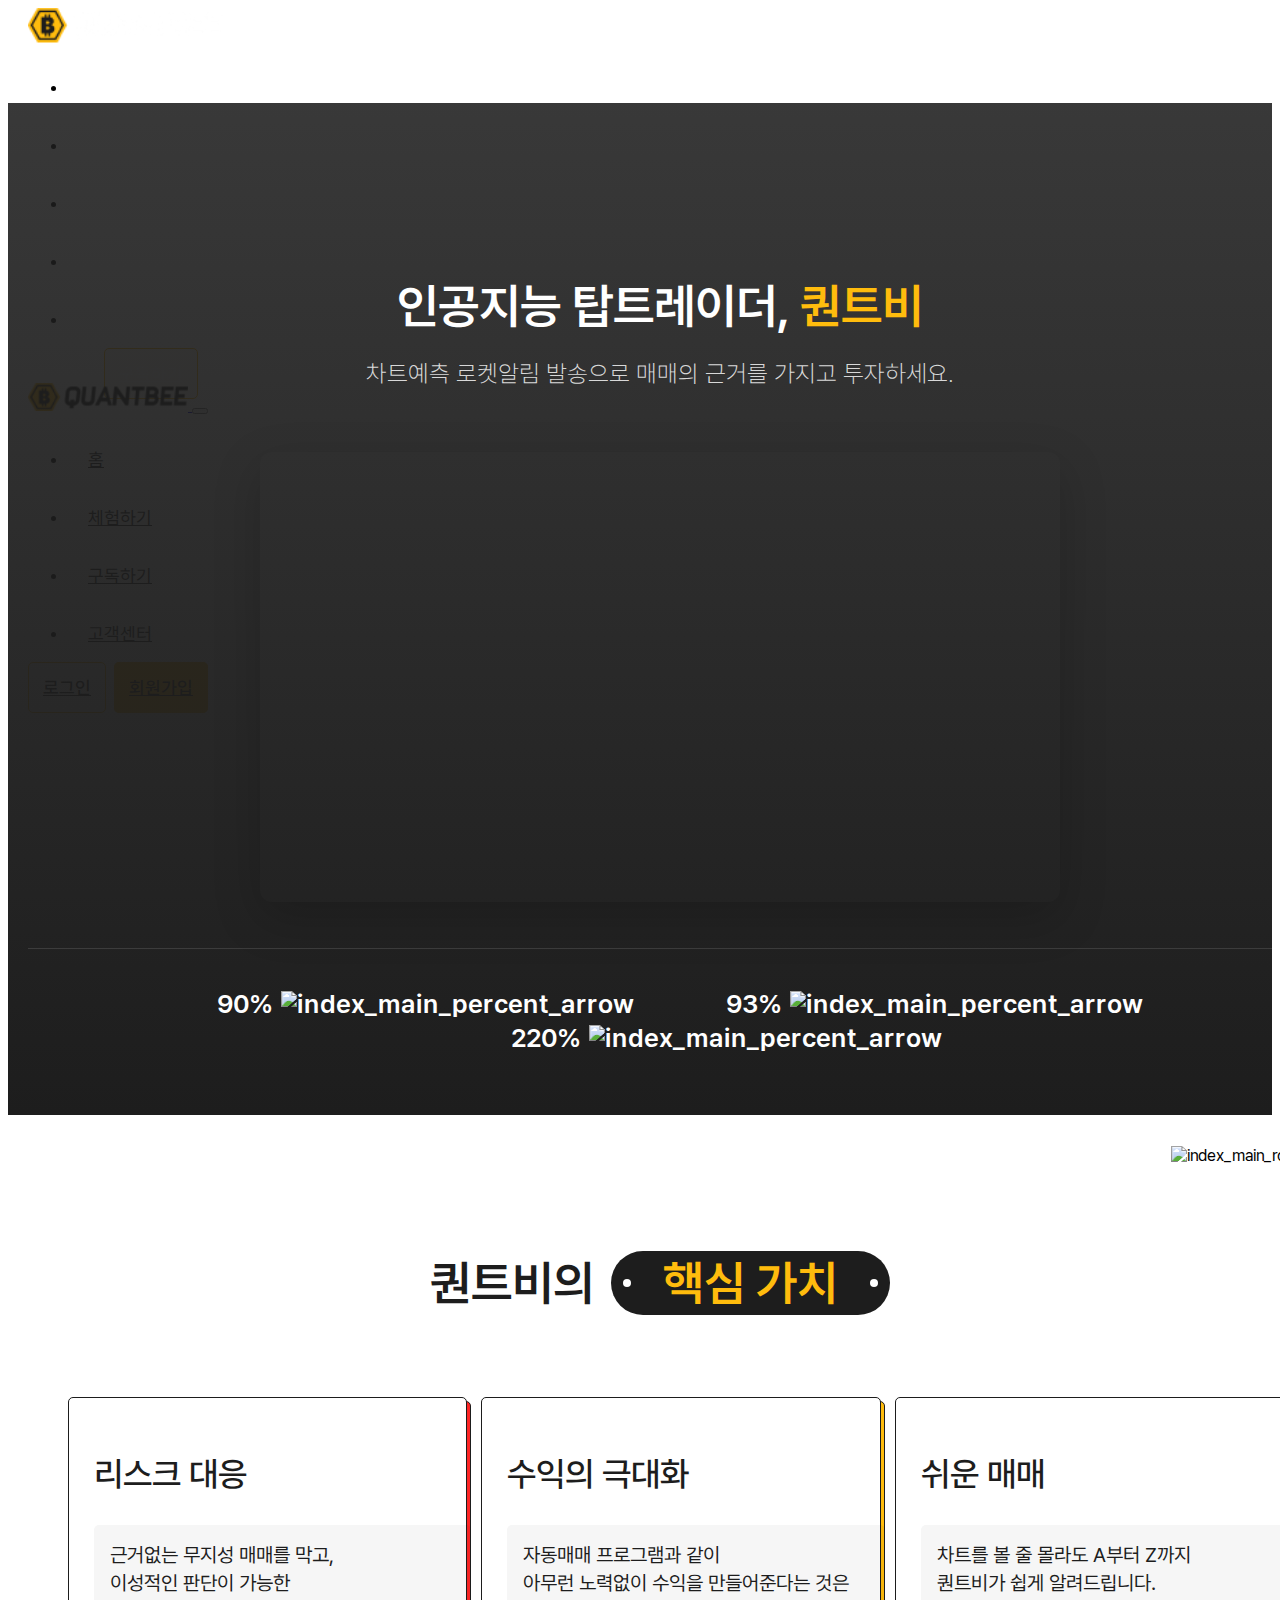
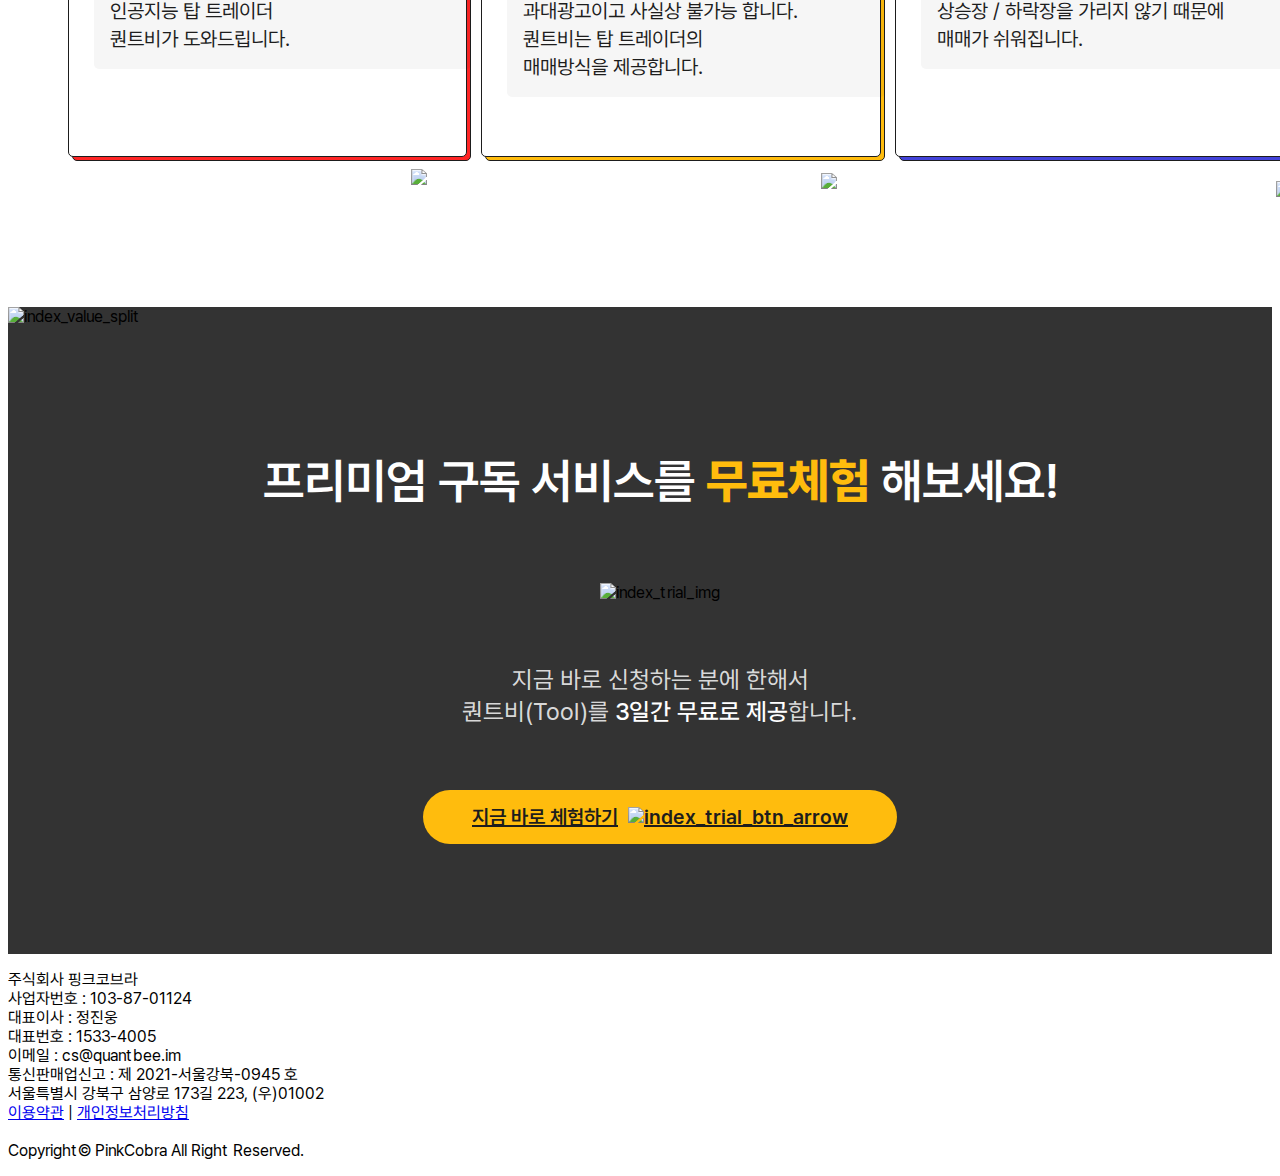
==== index.html @ 08dca050 "[UI] 메인페이지 반응형 적용" ====
<!DOCTYPE html>
<html lang="en">

<head>
  <!--required meta tags-->
  <meta charset="utf-8">
  <meta name="viewport" content="width=device-width, initial-scale=1.0, maximum-scale=1.0">

  <!--twitter og-->
  <meta name="twitter:site" content="@themetags">
  <meta name="twitter:creator" content="@themetags">
  <meta name="twitter:card" content="summary_large_image">
  <meta name="twitter:title" content="Quiety - Creative SAAS Technology & IT Solutions Bootstrap 5 HTML Template">
  <meta name="twitter:description"
    content="Quiety creative Saas, software technology, Saas agency & business Bootstrap 5 Html template. It is best and famous software company and Saas website template.">
  <meta name="twitter:image" content="#">

  <!--facebook og-->
  <meta property="og:url" content="#">
  <meta name="twitter:title" content="Quiety - Creative SAAS Technology & IT Solutions Bootstrap 5 HTML Template">
  <meta property="og:description"
    content="Quiety creative Saas, software technology, Saas agency & business Bootstrap 5 Html template. It is best and famous software company and Saas website template.">
  <meta property="og:image" content="#">
  <meta property="og:image:secure_url" content="#">
  <meta property="og:image:type" content="image/png">
  <meta property="og:image:width" content="1200">
  <meta property="og:image:height" content="600">

  <!--meta-->
  <meta name="description"
    content="Quiety creative Saas, software technology, Saas agency & business Bootstrap 5 Html template. It is best and famous software company and Saas website template.">
  <meta name="author" content="ThemeTags">

  <!--favicon icon-->
  <link rel="icon" href="assets/img/favicon.png" type="image/png" sizes="16x16">

  <!--title-->
  <title>Quiety - Software & IT Solutions HTML Template</title>

  <!--google fonts-->
  <link
    href="https://fonts.googleapis.com/css2?family=Poppins:wght@400;500;600;700;800&family=Open+Sans:wght@400;600&display=swap"
    rel="stylesheet">

  <!--build:css-->
  <link rel="stylesheet" href="assets/css/main.css">
  <!-- endbuild -->

  <!--custom css start-->
  <link rel="stylesheet" href="assets/css/custom.css">
  <!--custom css end-->

  <!-- taka outsourcing START -->
  <link rel="stylesheet" href="./assets/css/outsourcing.css">
  <!-- taka outsourcing END -->
</head>

<body>
    <link rel="stylesheet" href="./assets/css/custom.css">
    <link rel="stylesheet" href="./assets/css/main.css">
    <link rel="stylesheet" href="./assets/css/style_profile.css">
    <header class="main-header position-absolute w-100">
      <nav class="navbar navbar-expand-xl navbar-light sticky-header">
        <div class="container d-flex align-items-center justify-content-lg-between position-relative">
          <a href="./index.html" class="navbar-brand d-flex align-items-center mb-md-0 text-decoration-none">
            <img src="./assets/img/brand-logo/Logo_white.png" alt="logo" class="img-fluid logo-white" />
            <img src="./assets/img/brand-logo/Logo_black.png" alt="logo" class="img-fluid logo-color" />
          </a>
          <a class="navbar-toggler position-absolute right-0 border-0" href="#offcanvasWithBackdrop" role="button">
            <span class="far fa-bars" data-bs-toggle="offcanvas" data-bs-target="#offcanvasWithBackdrop"
              aria-controls="offcanvasWithBackdrop"></span>
          </a>
          <div class="clearfix"></div>
          <div class="collapse navbar-collapse justify-content-center">
            <ul class="nav col-12 col-md-auto justify-content-center main-menu">
              <li><a href="./index.html" class="nav-link">홈</a></li>
              <li><a href="javascript:void(0);" class="nav-link">체험하기</a></li>
              <li><a href="./pricing.html" class="nav-link">구독하기</a></li>
              <li><a href="javascript:void(0);" class="nav-link">마이페이지</a></li>
              <li><a href="./contact-us.html" class="nav-link">고객센터</a></li>
            </ul>
          </div>
          <div class="action-btns text-end me-5 me-lg-0 d-none d-md-block d-lg-block">
            <a href="./login.html" class="btn btn-link text-decoration-none me-2">로그인</a>

            <a href="./register.html" class="btn btn-primary">구독하기</a>
          </div>
          <div class="offcanvas offcanvas-end" tabindex="-1" id="offcanvasWithBackdrop">
            <div class="offcanvas-header d-flex align-items-center mt-4">
              <a href="/" class="d-flex align-items-center mb-md-0 text-decoration-none">
                <img src="./assets/img/brand-logo/Logo_black.png" alt="logo" class="img-fluid ps-2" />
              </a>
              <button type="button" class="close-btn text-danger" data-bs-dismiss="offcanvas" aria-label="Close">
                <i class="far fa-close"></i>
              </button>
            </div>
            <div class="offcanvas-body">
              <ul class="nav col-12 col-md-auto justify-content-center main-menu">

                <li><a href="./index.html" class="nav-link">홈</a></li>
                <li><a href="javascript:void(0);" class="nav-link">체험하기</a></li>
                <li><a href="./pricing.html" class="nav-link">구독하기</a></li>
                <li><a href="./contact-us.html" class="nav-link">고객센터</a></li>
              </ul>
              <div class="action-btns mt-4 ps-3">
                <a href="./login.html" class="btn btn-outline-primary mb-0">로그인</a>
                <a href="./register.html" class="btn btn-primary">회원가입</a>

              </div>
            </div>
          </div>
        </div>
      </nav>
    </header>

    <!-- <div class="section-heading text-center" data-aos="fade-up">
      <h2>비지니스 성공과 실패의 차이</h2>
      <p>데이터 분석 및 예측 서비스로 당신의 비니지스를 업그레이드 시키세요</p>
    </div> -->

    <section class="index_main_area">

      <div class="wrapper_inner"> <!-- wrapper_inner START -->

        <div class="index_main_text">
          <h1 class="index_main_title" data-aos="fade-up">
            인공지능 탑트레이더, <span>퀀트비</span>
          </h1>
          <p class="index_main_sub" data-aos="fade-up" data-aos-delay="50">차트예측 로켓알림 발송으로<br class="onlyMobileBr" /> 매매의 근거를 가지고 투자하세요.</p>
        </div>
  
        <iframe data-aos="fade-up" data-aos-delay="200" src="https://www.youtube.com/embed/UAjLm-Utles" title="YouTube video player" frameborder="0" allow="accelerometer; autoplay; clipboard-write; encrypted-media; gyroscope; picture-in-picture" allowfullscreen></iframe>
  
        <span class="index_main_line"></span>

        <ul class="index_main_percent_ul">
          <li class="index_main_percent_li">

            <div class="index_main_percent">
              90%
              <img src="./assets/img/index/index_main_percent_arrow.svg" alt="index_main_percent_arrow">
            </div>

            <p class="index_main_percent_label">누적 승률</p>

          </li>
          <li class="index_main_percent_li">

            <div class="index_main_percent">
              93%
              <img src="./assets/img/index/index_main_percent_arrow.svg" alt="index_main_percent_arrow">
            </div>

            <p class="index_main_percent_label">재구독률</p>

          </li>
          <li class="index_main_percent_li">

            <div class="index_main_percent">
              220%
              <img src="./assets/img/index/index_main_percent_arrow.svg" alt="index_main_percent_arrow" />
            </div>

            <p class="index_main_percent_label">평균 수익률</p>

          </li>
        </ul>

        <img class="index_main_robot" src="./assets/img/index/index_main_robot.png" alt="index_main_robot" />

      </div> <!-- wrapper_inner END -->
      
    </section>

    <section class="index_value_area">
      <div class="wrapper_inner">

        <h2 class="index_value_title" data-aos="fade-up">
          퀀트비의<br class="onlyMobileBr" /> <span>핵심 가치</span>
        </h2>

        <ul class="index_value_ul">
          <li class="index_value_li risk" data-aos="fade-up" data-aos-delay="50">
            <h3 class="index_value_contents_title">리스크 대응</h3>
            <p class="index_value_contents_sub">
              근거없는 무지성 매매를 막고,<br />
              이성적인 판단이 가능한 <br />
              인공지능 탑 트레이더 <br />
              퀀트비가 도와드립니다.
            </p>
            <img src="./assets/img/index/index_value_siren.png" alt="index_value_siren">
          </li>
          <li class="index_value_li money" data-aos="fade-up" data-aos-delay="100">
            <h3 class="index_value_contents_title">수익의 극대화</h3>
            <p class="index_value_contents_sub">
              자동매매 프로그램과 같이<br />
              아무런 노력없이 수익을 만들어준다는 것은 <br />
              과대광고이고 사실상 불가능 합니다. <br />
              퀀트비는 탑 트레이더의 <br />
              매매방식을 제공합니다.
            </p>
            <img src="./assets/img/index/index_value_money.png" alt="index_value_money">
          </li>
          <li class="index_value_li easy" data-aos="fade-up" data-aos-delay="150">
            <h3 class="index_value_contents_title">쉬운 매매</h3>
            <p class="index_value_contents_sub">
              차트를 볼 줄 몰라도 A부터 Z까지<br />
              퀀트비가 쉽게 알려드립니다.<br />
              상승장 / 하락장을 가리지 않기 때문에 <br />
              매매가 쉬워집니다.
            </p>
            <img src="./assets/img/index/index_value_easy.png" alt="index_value_easy">
          </li>

        </ul>

      </div>
      <img class="index_value_split" src="./assets/img/index/index_value_split.svg" alt="index_value_split">
    </section>
    

    <section class="index_trial_area">
      <div class="wrapper_inner">
        <h2 class="index_trial_title" data-aos="fade-up">프리미엄 구독 서비스를<br class="onlyMobileBr"> <span>무료체험</span> 해보세요!</h2>
        <img class="index_trial_img" src="./assets/img/index/index_trial_img.png" alt="index_trial_img" data-aos="fade-up" data-aos-delay="50">
        <p class="index_trial_sub" data-aos="fade-up" data-aos-delay="100">
          지금 바로 신청하는 분에 한해서 <br />
          퀀트비(Tool)를 <span>3일간 무료로 제공</span>합니다.
        </p>
        <a href="javascript:void(0);" class="index_trial_btn" data-aos="fade-up" data-aos-delay="150">
          지금 바로 체험하기
          <img src="./assets/img/index/index_trial_btn_arrow.svg" alt="index_trial_btn_arrow">
        </a>
      </div>
    </section>

    <footer>
      <div class="footer-bottom footer-light py-4">
        <div class="container">
          <div class="row justify-content-between align-items-center">
            <div class="col-md-7 col-lg-7">
              <div class="copyright-text">
                <p class="mb-lg-0 mb-md-0">
                  주식회사 핑크코브라</br>
                  사업자번호 : 103-87-01124</br>
                  대표이사 : 정진웅</br>
                  대표번호 : 1533-4005</br>
                  이메일 : cs@quantbee.im</br>
                  통신판매업신고 : 제 2021-서울강북-0945 호<br>
                  서울특별시 강북구 삼양로 173길 223, (우)01002<br>
                  <a href="/doc/term" class="text-decoration-none">이용약관</a> |
                  <a href="/doc/privacy" class="text-decoration-none">개인정보처리방침</a><br><br>
                  Copyright&copy; PinkCobra All Right Reserved.
                </p>
              </div>
            </div>
          </div>
        </div>
      </div>
    </footer>
  </div>



  <!--build:js-->
  <script src="assets/js/vendors/jquery-3.6.0.min.js"></script>
  <script src="assets/js/vendors/bootstrap.bundle.min.js"></script>
  <script src="assets/js/vendors/swiper-bundle.min.js"></script>
  <script src="assets/js/vendors/jquery.magnific-popup.min.js"></script>
  <script src="assets/js/vendors/parallax.min.js"></script>
  <script src="assets/js/vendors/aos.js"></script>
  <script src="assets/js/app.js"></script>
  <script src="./assets/js/vendors/outsourcing.js"></script>
  <!--endbuild-->
</body>

</html>
---- assets/css/outsourcing.css ----
.main-header {
  z-index: 1040; }
  .main-header .navbar {
    justify-content: center;
    height: 95px; }
    .main-header .navbar.affix {
      padding: 10px; }
    .main-header .navbar.affix, .main-header .navbar.position-basic {
      height: auto; }
      .main-header .navbar.affix .logo-white, .main-header .navbar.position-basic .logo-white {
        display: none !important; }
      .main-header .navbar.affix .logo-color, .main-header .navbar.position-basic .logo-color {
        display: block; }
      .main-header .navbar.affix .nav-link, .main-header .navbar.position-basic .nav-link {
        color: #1d1d1d !important; }
      .main-header .navbar.affix .action-btns, .main-header .navbar.position-basic .action-btns {
        font-size: 0; }
        .main-header .navbar.affix .action-btns .btn, .main-header .navbar.position-basic .action-btns .btn {
          width: 134px;
          font-size: 18px;
          line-height: 18px;
          font-weight: 500;
          border-radius: 5px;
          color: #1d1d1d;
          padding: 14px; }
          .main-header .navbar.affix .action-btns .btn:hover, .main-header .navbar.position-basic .action-btns .btn:hover {
            color: #FFBC0D; }
          .main-header .navbar.affix .action-btns .btn.btn-primary, .main-header .navbar.position-basic .action-btns .btn.btn-primary {
            background-color: #ffbc0d;
            border: 1px solid #FFBC0D; }
            .main-header .navbar.affix .action-btns .btn.btn-primary:hover, .main-header .navbar.position-basic .action-btns .btn.btn-primary:hover {
              background-color: rgba(255, 188, 13, 0.24);
              font-weight: 600; }
      .main-header .navbar.affix .navbar-toggler, .main-header .navbar.position-basic .navbar-toggler {
        color: #1d1d1d; }
    .main-header .navbar .container {
      margin: 0 20px;
      max-width: 1400px;
      padding: 0; }
    .main-header .navbar .nav-link {
      display: flex;
      align-items: center;
      justify-content: center;
      width: 126px;
      height: 100%;
      padding: 20px;
      color: #fff !important;
      font-size: 18px;
      line-height: 18px; }
      .main-header .navbar .nav-link:hover {
        color: #ffbc0d !important; }
    .main-header .navbar .logo-white {
      display: block !important; }
    .main-header .navbar .logo-color {
      display: none; }
    .main-header .navbar .action-btns {
      font-size: 0; }
      .main-header .navbar .action-btns .btn {
        width: 134px;
        font-size: 18px;
        line-height: 18px;
        font-weight: 500;
        border-radius: 5px;
        color: #fff;
        padding: 14px; }
        .main-header .navbar .action-btns .btn:hover {
          color: #FFBC0D; }
        .main-header .navbar .action-btns .btn.btn-primary {
          background-color: rgba(255, 188, 13, 0.04);
          border: 1px solid #FFBC0D; }
          .main-header .navbar .action-btns .btn.btn-primary:hover {
            background-color: #ffbc0d;
            color: #1d1d1d;
            font-weight: 600; }
    .main-header .navbar .navbar-toggler {
      color: #fff; }
    .main-header .navbar .offcanvas .nav-link {
      display: block;
      color: #1d1d1d !important; }
    .main-header .navbar .offcanvas .action-btns .btn {
      color: #1d1d1d !important; }
      .main-header .navbar .offcanvas .action-btns .btn:first-child {
        margin-right: 8px;
        border: 1px solid #FFBC0D; }
        .main-header .navbar .offcanvas .action-btns .btn:first-child:hover {
          background-color: #FFBC0D; }
      .main-header .navbar .offcanvas .action-btns .btn.btn-primary {
        background-color: #FFBC0D; }

@media only screen and (max-width: 1200px) {
  .main-header .navbar {
    height: auto; }
    .main-header .navbar .logo-white, .main-header .navbar .logo-color {
      width: 160px; } }
@font-face {
  font-family: 'Pretendard';
  src: url("../fonts/Pretendard-ExtraLight.woff") format("woff"), url("../fonts/Pretendard-ExtraLight.woff2");
  font-weight: 300;
  font-style: normal; }
@font-face {
  font-family: 'Pretendard';
  src: url("../fonts/Pretendard-Regular.woff") format("woff"), url("../fonts/Pretendard-Regular.woff2");
  font-weight: 400;
  font-style: normal; }
@font-face {
  font-family: 'Pretendard';
  src: url("../fonts/Pretendard-Medium.woff") format("woff"), url("../fonts/Pretendard-Medium.woff2");
  font-weight: 500;
  font-style: normal; }
@font-face {
  font-family: 'Pretendard';
  src: url("../fonts/Pretendard-SemiBold.woff") format("woff"), url("../fonts/Pretendard-SemiBold.woff2");
  font-weight: 600;
  font-style: normal; }
@font-face {
  font-family: 'Pretendard';
  src: url("../fonts/Pretendard-ExtraBold.woff") format("woff"), url("../fonts/Pretendard-ExtraBold.woff2");
  font-weight: 700;
  font-style: normal; }
@font-face {
  font-family: 'Pretendard';
  src: url("../fonts/Pretendard-Black.woff") format("woff"), url("../fonts/Pretendard-Black.woff2");
  font-weight: 800;
  font-style: normal; }
*, html, body {
  font-family: 'Pretendard' !important; }

.far, .fas, .fad {
  font-family: 'Font Awesome 6 Pro' !important; }

h1, h2 {
  font-weight: 600 !important; }

h3, h4, h5, h6 {
  font-weight: 500 !important; }

.sign-up-in-section {
  position: relative;
  background-color: #1d1d1d !important;
  background-size: 120% !important; }
  .sign-up-in-section::before {
    position: absolute;
    display: block;
    content: '';
    left: 0;
    top: 0;
    background-color: rgba(29, 29, 29, 0.88);
    width: 100%;
    height: 100%; }
  .sign-up-in-section .container {
    position: relative;
    z-index: 2; }

.register-form .btn-primary {
  color: var(--bs-dark);
  font-weight: 600; }

.sign-up-in-section .bg-light {
  background-color: #e6e6e6 !important; }

.price-feature-col {
  background-color: #343434; }

.form-check-input:checked {
  background-color: #FFBC0D;
  border-color: #FFBC0D; }

#btnSubmit span {
  color: #1d1d1d; }

.contact-us-promo .btn {
  margin: 0;
  background-color: #FFBC0D;
  color: #1d1d1d !important;
  font-size: 20px;
  font-weight: 600; }
  .contact-us-promo .btn font {
    color: #1d1d1d;
    font-size: 20px; }

.fad::after {
  color: #f90; }

.contact-promo-info h5 {
  font-size: 24px; }
.contact-promo-info p {
  margin-top: 12px;
  font-size: 16px;
  line-height: 23px; }
  .contact-promo-info p strong {
    font-weight: 600; }

.page-header {
  position: relative;
  background-size: cover !important; }
  .page-header::before {
    display: block;
    content: '';
    position: absolute;
    left: 0;
    top: 0;
    width: 100%;
    height: 100%;
    background-color: rgba(29, 29, 29, 0.84); }
  .page-header .container {
    position: relative;
    z-index: 2; }
    .page-header .container .lead {
      margin-top: 8px; }

.pricing-section {
  position: relative;
  background-size: cover !important;
  height: 600px; }
  .pricing-section::before {
    display: block;
    content: '';
    position: absolute;
    left: 0;
    top: 0;
    width: 100%;
    height: 100%;
    background-color: rgba(29, 29, 29, 0.84); }

.plan_container {
  margin-top: -490px; }
  .plan_container .pricing_title {
    margin-top: 10px;
    color: #fff; }
  .plan_container .pricing_sub {
    margin-top: 12px;
    font-size: 20px;
    line-height: 20px;
    font-weight: 400;
    color: rgba(255, 255, 255, 0.64); }

.pricing-content-wrap {
  overflow: hidden;
  border: 2px solid #e6e6e6;
  box-shadow: 0 1rem 3rem rgba(0, 0, 0, 0.18); }
  .pricing-content-wrap.sign_up_wrap {
    border: none; }
  .pricing-content-wrap .price_feature_area {
    background-color: #343434; }
  .pricing-content-wrap .price_subscription_area {
    background-color: #e6e6e6; }
    .pricing-content-wrap .price_subscription_area .btn-primary {
      color: #1d1d1d;
      font-weight: 700; }
  .pricing-content-wrap #pills-home-tab {
    border-radius: 5px; }

.wrapper_inner {
  position: relative;
  z-index: 2;
  width: 1400px;
  margin: 0 auto;
  text-align: center; }

.index_main_area {
  position: relative;
  display: flex;
  align-items: center;
  justify-content: center;
  flex-direction: column;
  text-align: center;
  padding: 147px 0 56px 0;
  background-image: url("../img/screen/blockchain_bg.jpg");
  background-position: center center;
  background-repeat: no-repeat;
  background-size: cover; }
  .index_main_area::before {
    position: absolute;
    display: block;
    content: '';
    top: 0;
    left: 0;
    width: 100%;
    height: 100%;
    background: -webkit-linear-gradient(top, rgba(29, 29, 29, 0.88) 0%, #1d1d1d 100%);
    /* Chrome10-25,Safari5.1-6 */
    background: linear-gradient(to bottom, rgba(29, 29, 29, 0.88) 0%, #1d1d1d 100%);
    /* W3C, IE10+, FF16+, Chrome26+, Opera12+, Safari7+ */ }
  .index_main_area .index_main_text .index_main_title {
    font-size: 48px;
    line-height: 48px;
    font-weight: 600;
    color: #fff; }
    .index_main_area .index_main_text .index_main_title span {
      color: #FFBC0D; }
  .index_main_area .index_main_text .index_main_sub {
    margin-top: 16px;
    font-size: 24px;
    line-height: 24px;
    font-weight: 300;
    color: rgba(255, 255, 255, 0.84); }
  .index_main_area iframe {
    margin-top: 42px;
    width: 800px;
    height: 450px;
    border-radius: 12px;
    box-shadow: 0 1rem 3rem rgba(0, 0, 0, 0.18); }
  .index_main_area .index_main_line {
    margin: 42px 0;
    display: block;
    width: 100%;
    height: 1px;
    background-color: rgba(255, 255, 255, 0.12); }

.index_main_percent_ul {
  font-size: 0; }

.index_main_percent_li {
  display: inline-flex;
  flex-direction: column;
  justify-content: center;
  align-items: center;
  margin-left: 92px; }
  .index_main_percent_li:first-child {
    margin-left: 0; }
  .index_main_percent_li .index_main_percent {
    display: flex;
    align-items: center;
    font-size: 26px;
    line-height: 26px;
    font-weight: 600;
    color: #fff; }
    .index_main_percent_li .index_main_percent img {
      margin-left: 8px; }
  .index_main_percent_li .index_main_percent_label {
    margin-top: 8px;
    color: rgba(255, 255, 255, 0.64); }

.index_main_robot {
  position: absolute;
  right: 0;
  bottom: -106px; }

.index_value_area {
  position: relative;
  padding: 96px 0 152px 0;
  background-color: #fff;
  background-image: url("../img/index/index_value_bg.svg");
  background-position: center center;
  background-repeat: no-repeat; }
  .index_value_area .index_value_title {
    font-size: 48px;
    line-height: 48px;
    color: #1d1d1d; }
    .index_value_area .index_value_title span {
      margin-left: 6px;
      display: inline-block;
      position: relative;
      background-color: #1d1d1d;
      padding: 8px 52px;
      border-radius: 50px;
      color: #FFBC0D; }
      .index_value_area .index_value_title span::before, .index_value_area .index_value_title span::after {
        display: block;
        position: absolute;
        content: '';
        width: 8px;
        height: 8px;
        border-radius: 50%;
        background-color: #fff;
        top: 50%;
        transform: translateY(-50%); }
      .index_value_area .index_value_title span::before {
        left: 12px; }
      .index_value_area .index_value_title span::after {
        right: 12px; }

.index_value_ul {
  display: flex;
  align-items: center;
  margin-top: 82px;
  font-size: 0; }

.index_value_li {
  position: relative;
  padding: 26px;
  width: calc((100% - 32px)/3);
  height: 306px;
  margin-left: 16px;
  text-align: left; }
  .index_value_li.risk::before {
    background-color: #FF2525; }
  .index_value_li.risk img {
    right: 38px;
    bottom: -30px; }
  .index_value_li.money::before {
    background-color: #FFBC0D; }
  .index_value_li.money img {
    right: 42px;
    bottom: -34px; }
  .index_value_li.easy::before {
    background-color: #4343DA; }
  .index_value_li.easy img {
    right: 0;
    bottom: -42px; }
  .index_value_li::before {
    display: block;
    content: '';
    position: absolute;
    z-index: -2;
    width: 100%;
    height: 100%;
    left: 4px;
    top: 4px;
    border: 1px solid #1d1d1d;
    border-radius: 5px; }
  .index_value_li::after {
    display: block;
    content: '';
    position: absolute;
    z-index: -1;
    width: 100%;
    height: 100%;
    left: 0;
    top: 0;
    background-color: #fff;
    border: 1px solid #1d1d1d;
    border-radius: 5px; }
  .index_value_li:first-child {
    margin-left: 0; }
  .index_value_li img {
    position: absolute; }
  .index_value_li .index_value_contents_title {
    font-size: 34px;
    line-height: 34px;
    font-weight: 600;
    color: #1d1d1d; }
  .index_value_li .index_value_contents_sub {
    margin-top: 16px;
    width: 100%;
    padding: 16px;
    background-color: rgba(29, 29, 29, 0.04);
    border-radius: 5px;
    font-size: 20px;
    line-height: 28px;
    color: #1d1d1d; }

.index_value_split {
  position: absolute;
  left: 0;
  top: 100%;
  display: block;
  z-index: 2; }

.index_trial_area {
  position: relative;
  padding: 110px 0;
  background-image: url("../img/index/index_trial_bg.png");
  background-position: center center;
  background-repeat: no-repeat;
  background-size: cover; }
  .index_trial_area::before {
    position: absolute;
    display: block;
    content: '';
    top: 0;
    left: 0;
    width: 100%;
    height: 100%;
    background-color: rgba(29, 29, 29, 0.9); }
  .index_trial_area .index_trial_img {
    margin: 38px 0; }

.index_trial_title {
  font-size: 48px;
  line-height: 48px;
  color: #fff; }
  .index_trial_title span {
    color: #FFBC0D;
    font-weight: 700; }

.index_trial_sub {
  font-size: 24px;
  line-height: 32px;
  color: rgba(255, 255, 255, 0.84); }
  .index_trial_sub span {
    color: #fff;
    font-weight: 500; }

.index_trial_btn {
  display: inline-flex;
  justify-content: center;
  align-items: center;
  margin-top: 38px;
  padding: 17px 49px;
  border-radius: 50px;
  background-color: #FFBC0D;
  font-size: 20px;
  line-height: 20px;
  font-weight: 600;
  color: #1d1d1d; }
  .index_trial_btn:hover {
    color: #1d1d1d; }
  .index_trial_btn img {
    margin-left: 10px; }

.onlyMobileBr {
  display: none; }

@media only screen and (max-width: 1400px) {
  .wrapper_inner {
    max-width: 1400px;
    width: 100%;
    padding: 0 20px; } }
@media only screen and (max-width: 1200px) {
  .index_value_li .index_value_contents_title {
    font-size: 32px;
    line-height: 32px; }
  .index_value_li .index_value_contents_sub {
    font-size: 18px;
    line-height: 26px; } }
@media only screen and (max-width: 992px) {
  .index_main_area {
    padding: 114px 0 42px 0; }
    .index_main_area .index_main_text .index_main_title {
      font-size: 40px;
      line-height: 40px; }
    .index_main_area .index_main_text .index_main_sub {
      font-size: 22px;
      line-height: 22px; }
    .index_main_area iframe {
      margin-top: 32px;
      width: 100%; }
    .index_main_area .index_main_line {
      margin: 32px 0; }

  .index_main_robot {
    display: none; }

  .index_value_area {
    padding: 62px 0; }
    .index_value_area .index_value_title {
      font-size: 40px;
      line-height: 40px; }

  .index_value_ul {
    margin-top: 42px;
    flex-direction: column; }

  .index_value_li {
    padding-bottom: 40px;
    width: 100%;
    margin-top: 42px;
    margin-left: 0;
    height: auto; }
    .index_value_li.risk img {
      right: 12px;
      width: 54px; }
    .index_value_li.money img {
      right: 17px;
      width: 43px; }
    .index_value_li.easy img {
      right: -8px;
      width: 71px; }
    .index_value_li:first-child {
      margin-top: 0; }
    .index_value_li .index_value_contents_sub br {
      display: none; }

  .onlyMobileBr {
    display: block; }

  .index_trial_area {
    padding: 62px 0; }
    .index_trial_area .index_trial_title {
      font-size: 40px;
      line-height: 48px; }
    .index_trial_area .index_trial_img {
      width: 280px; }

  .index_trial_sub {
    font-size: 22px;
    line-height: 30px; }

  .index_trial_btn {
    margin-top: 24px; } }
@media only screen and (max-width: 768px) {
  .index_main_area {
    padding: 90px 0 40px 0; }
    .index_main_area .index_main_text .index_main_title {
      font-size: 28px;
      line-height: 34px; }
    .index_main_area .index_main_text .index_main_sub {
      font-size: 18px;
      line-height: 25px; }
    .index_main_area iframe {
      border-radius: 5px;
      margin-top: 24px;
      width: 100%;
      height: 189px; }
    .index_main_area .index_main_line {
      margin: 24px 0; }

  .index_main_percent_li {
    margin-left: 30px; }
    .index_main_percent_li .index_main_percent {
      font-size: 22px;
      line-height: 22px; }
      .index_main_percent_li .index_main_percent img {
        width: 18px; }
    .index_main_percent_li .index_main_percent_label {
      font-size: 14px;
      line-height: 14px; }

  .index_value_area {
    padding: 32px 0 80px 0; }
    .index_value_area .index_value_title {
      font-size: 28px;
      line-height: 40px; }
      .index_value_area .index_value_title span {
        margin-left: 0;
        padding: 3px 40px; }
        .index_value_area .index_value_title span::before, .index_value_area .index_value_title span::after {
          width: 5px;
          height: 5px; }
        .index_value_area .index_value_title span::before {
          left: 10px; }
        .index_value_area .index_value_title span::after {
          right: 10px; }

  .index_value_ul {
    margin-top: 30px; }

  .index_value_li {
    padding: 20px;
    text-align: center; }
    .index_value_li .index_value_contents_title {
      font-size: 24px;
      line-height: 24px; }
    .index_value_li .index_value_contents_sub {
      padding: 16px;
      font-size: 16px;
      line-height: 23px; }
      .index_value_li .index_value_contents_sub br {
        display: block; }

  .onlyMobileBr {
    display: block; }

  .index_trial_area {
    padding: 50px 0; }
    .index_trial_area .index_trial_title {
      font-size: 28px;
      line-height: 34px; }
    .index_trial_area .index_trial_img {
      margin: 40px 0;
      width: 185px; }

  .index_trial_sub {
    font-size: 18px;
    line-height: 25px; }

  .index_trial_btn {
    width: 100%;
    margin-top: 24px; } }
.hero-section {
  background-color: #1d1d1d !important; }

.offcanvas-header img {
  width: 160px; }

/*# sourceMappingURL=outsourcing.css.map */
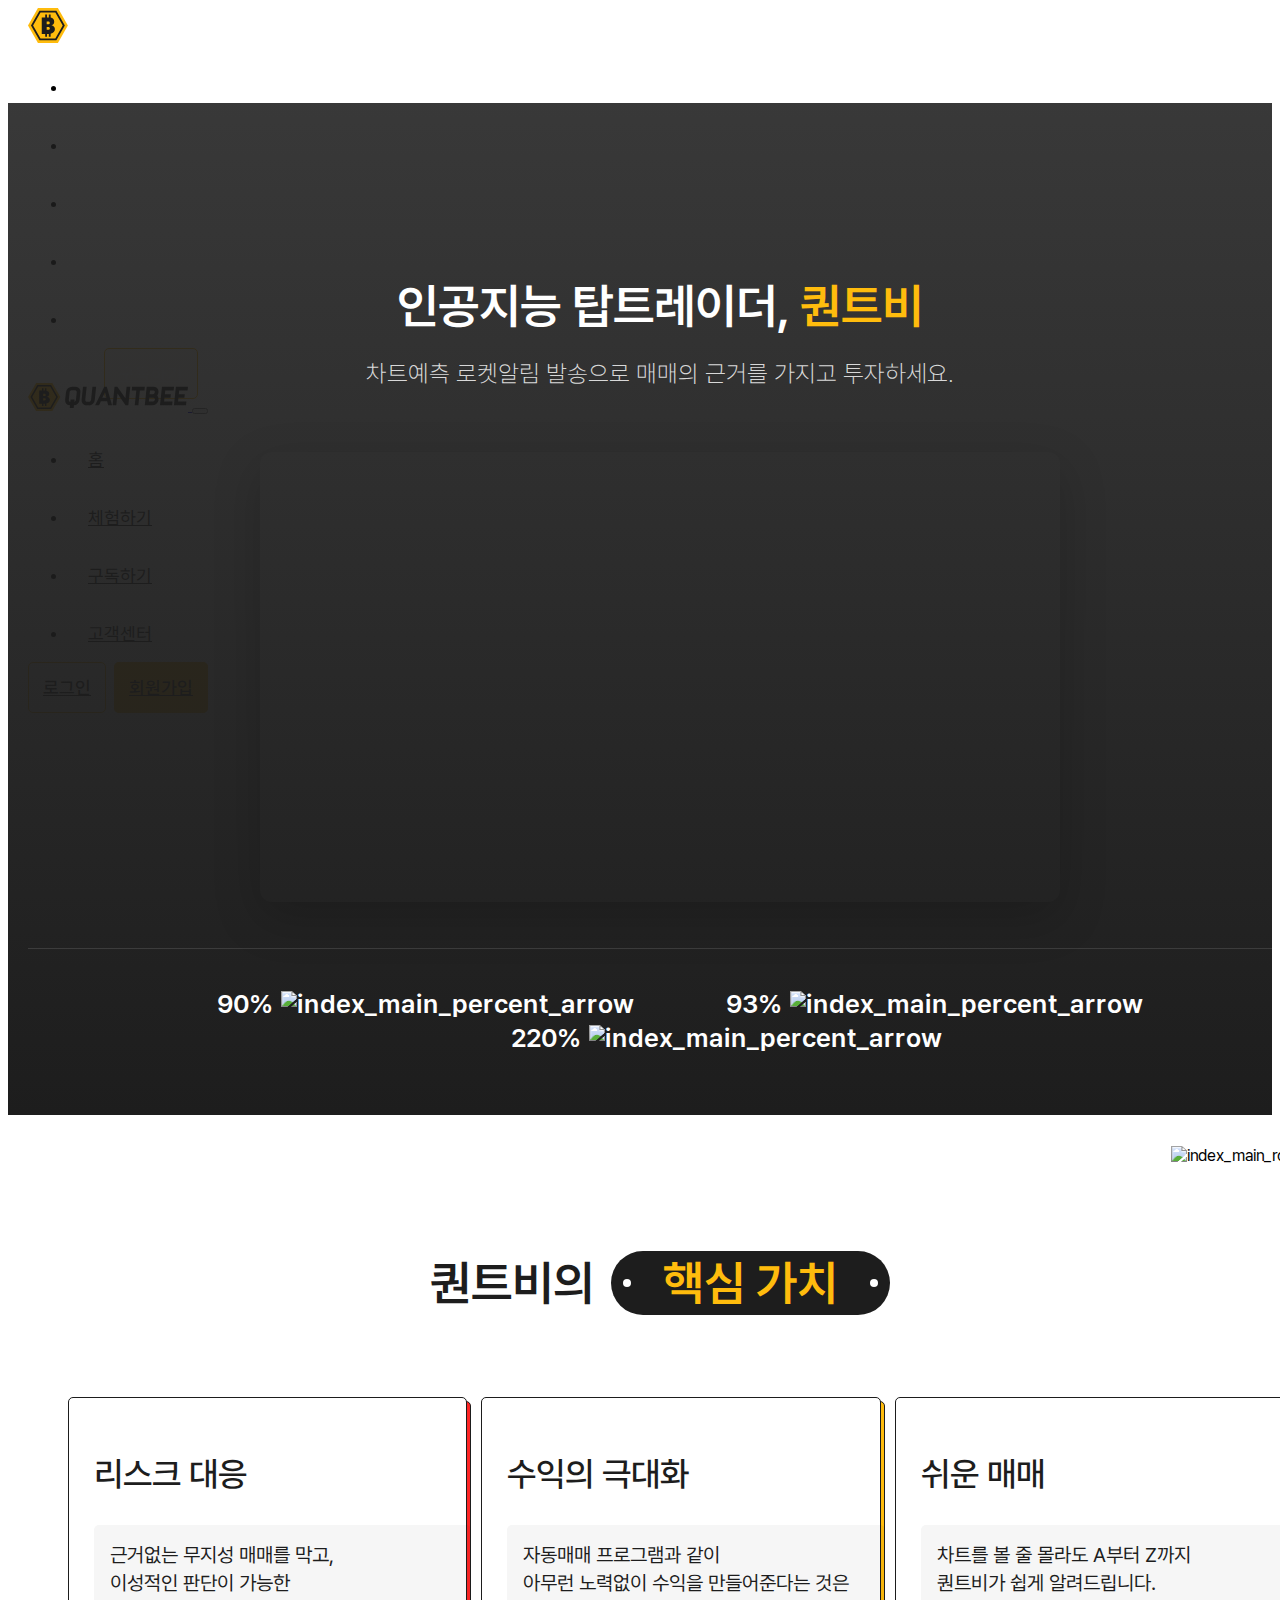
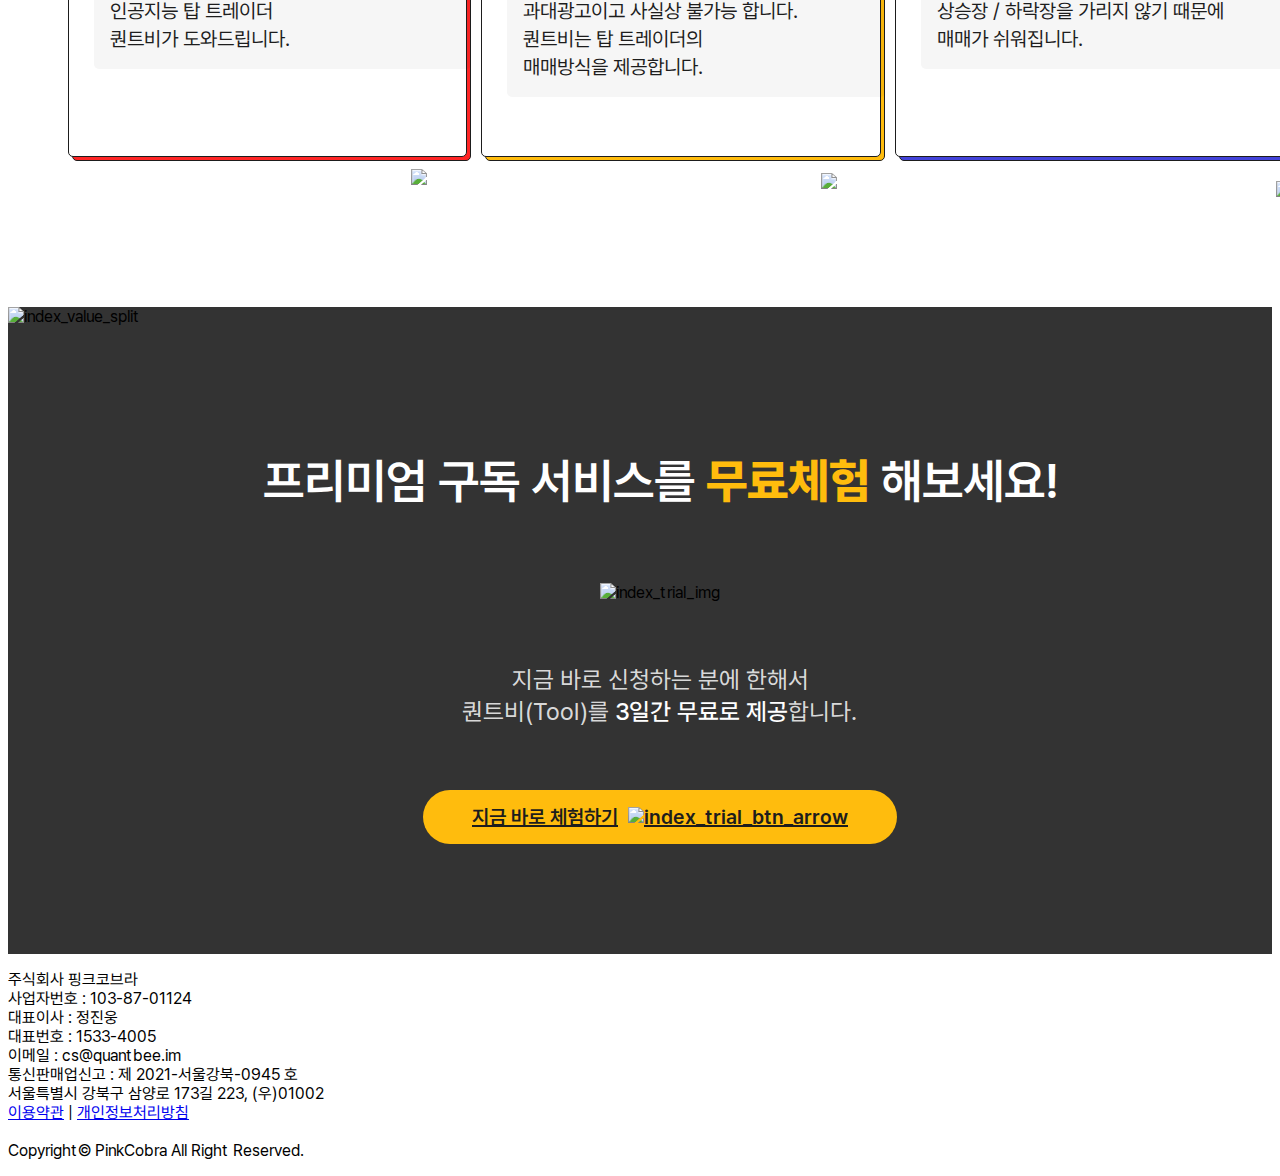
==== commit 1824dc63: "[UI] 브랜드 로고 벡터 변환" ====
--- a/index.html
+++ b/index.html
@@ -63,8 +63,8 @@
       <nav class="navbar navbar-expand-xl navbar-light sticky-header">
         <div class="container d-flex align-items-center justify-content-lg-between position-relative">
           <a href="./index.html" class="navbar-brand d-flex align-items-center mb-md-0 text-decoration-none">
-            <img src="./assets/img/brand-logo/Logo_white.png" alt="logo" class="img-fluid logo-white" />
-            <img src="./assets/img/brand-logo/Logo_black.png" alt="logo" class="img-fluid logo-color" />
+            <img src="./assets/img/brand-logo/Logo_white.svg" alt="logo" class="img-fluid logo-white" />
+            <img src="./assets/img/brand-logo/Logo_black.svg" alt="logo" class="img-fluid logo-color" />
           </a>
           <a class="navbar-toggler position-absolute right-0 border-0" href="#offcanvasWithBackdrop" role="button">
             <span class="far fa-bars" data-bs-toggle="offcanvas" data-bs-target="#offcanvasWithBackdrop"
@@ -88,7 +88,7 @@
           <div class="offcanvas offcanvas-end" tabindex="-1" id="offcanvasWithBackdrop">
             <div class="offcanvas-header d-flex align-items-center mt-4">
               <a href="/" class="d-flex align-items-center mb-md-0 text-decoration-none">
-                <img src="./assets/img/brand-logo/Logo_black.png" alt="logo" class="img-fluid ps-2" />
+                <img src="./assets/img/brand-logo/Logo_black.svg" alt="logo" class="img-fluid ps-2" />
               </a>
               <button type="button" class="close-btn text-danger" data-bs-dismiss="offcanvas" aria-label="Close">
                 <i class="far fa-close"></i>
@@ -113,10 +113,9 @@
       </nav>
     </header>
 
-    <!-- <div class="section-heading text-center" data-aos="fade-up">
-      <h2>비지니스 성공과 실패의 차이</h2>
-      <p>데이터 분석 및 예측 서비스로 당신의 비니지스를 업그레이드 시키세요</p>
-    </div> -->
+
+    <div class="fixed_scolldown" style="bottom: 25px; animation: scrolldown 1.2s ease-in-out infinite 0.15s;"></div>
+    <div class="fixed_scolldown" style="bottom: 40px; animation: scrolldown 1.2s ease-in-out infinite;"></div>
 
     <section class="index_main_area">
 
@@ -270,8 +269,23 @@
   <script src="assets/js/vendors/parallax.min.js"></script>
   <script src="assets/js/vendors/aos.js"></script>
   <script src="assets/js/app.js"></script>
-  <script src="./assets/js/vendors/outsourcing.js"></script>
   <!--endbuild-->
+
+  <script>
+    var fixed_scolldown = document.querySelectorAll('.fixed_scolldown');
+    window.addEventListener('scroll', function(){
+      if(window.pageYOffset == 0) {
+        fixed_scolldown.forEach(function(e){
+          e.style.display = 'block';
+        });
+      }
+      else {
+        fixed_scolldown.forEach(function(e){
+          e.style.display = 'none';
+        });
+      }
+    });
+  </script>
 </body>
 
 </html>--- a/assets/css/outsourcing.css
+++ b/assets/css/outsourcing.css
@@ -137,7 +137,7 @@
 .sign-up-in-section {
   position: relative;
   background-color: #1d1d1d !important;
-  background-size: 120% !important; }
+  background-size: cover !important; }
   .sign-up-in-section::before {
     position: absolute;
     display: block;
@@ -445,6 +445,7 @@
   left: 0;
   top: 100%;
   display: block;
+  width: 100%;
   z-index: 2; }
 
 .index_trial_area {
@@ -502,6 +503,30 @@
 .onlyMobileBr {
   display: none; }
 
+.fixed_scolldown {
+  display: none;
+  position: fixed;
+  width: 1.2em;
+  height: 1.2em;
+  background-color: transparent;
+  z-index: 80;
+  left: 47%;
+  border-color: #1d1d1d;
+  transform: translate(-50%, 0%) rotate(45deg);
+  opacity: 0;
+  border-width: 0 0.25em 0.25em 0;
+  border-style: solid; }
+
+@keyframes scrolldown {
+  0% {
+    transform: translateY(20%) rotate(45deg);
+    opacity: 0.7; }
+  50% {
+    transform: translateY(0%) rotate(45deg);
+    opacity: 0.2; }
+  100% {
+    transform: translateY(20%) rotate(45deg);
+    opacity: 0.7; } }
 @media only screen and (max-width: 1400px) {
   .wrapper_inner {
     max-width: 1400px;
@@ -657,7 +682,10 @@
 
   .index_trial_btn {
     width: 100%;
-    margin-top: 24px; } }
+    margin-top: 24px; }
+
+  .fixed_scolldown {
+    display: block; } }
 .hero-section {
   background-color: #1d1d1d !important; }
 
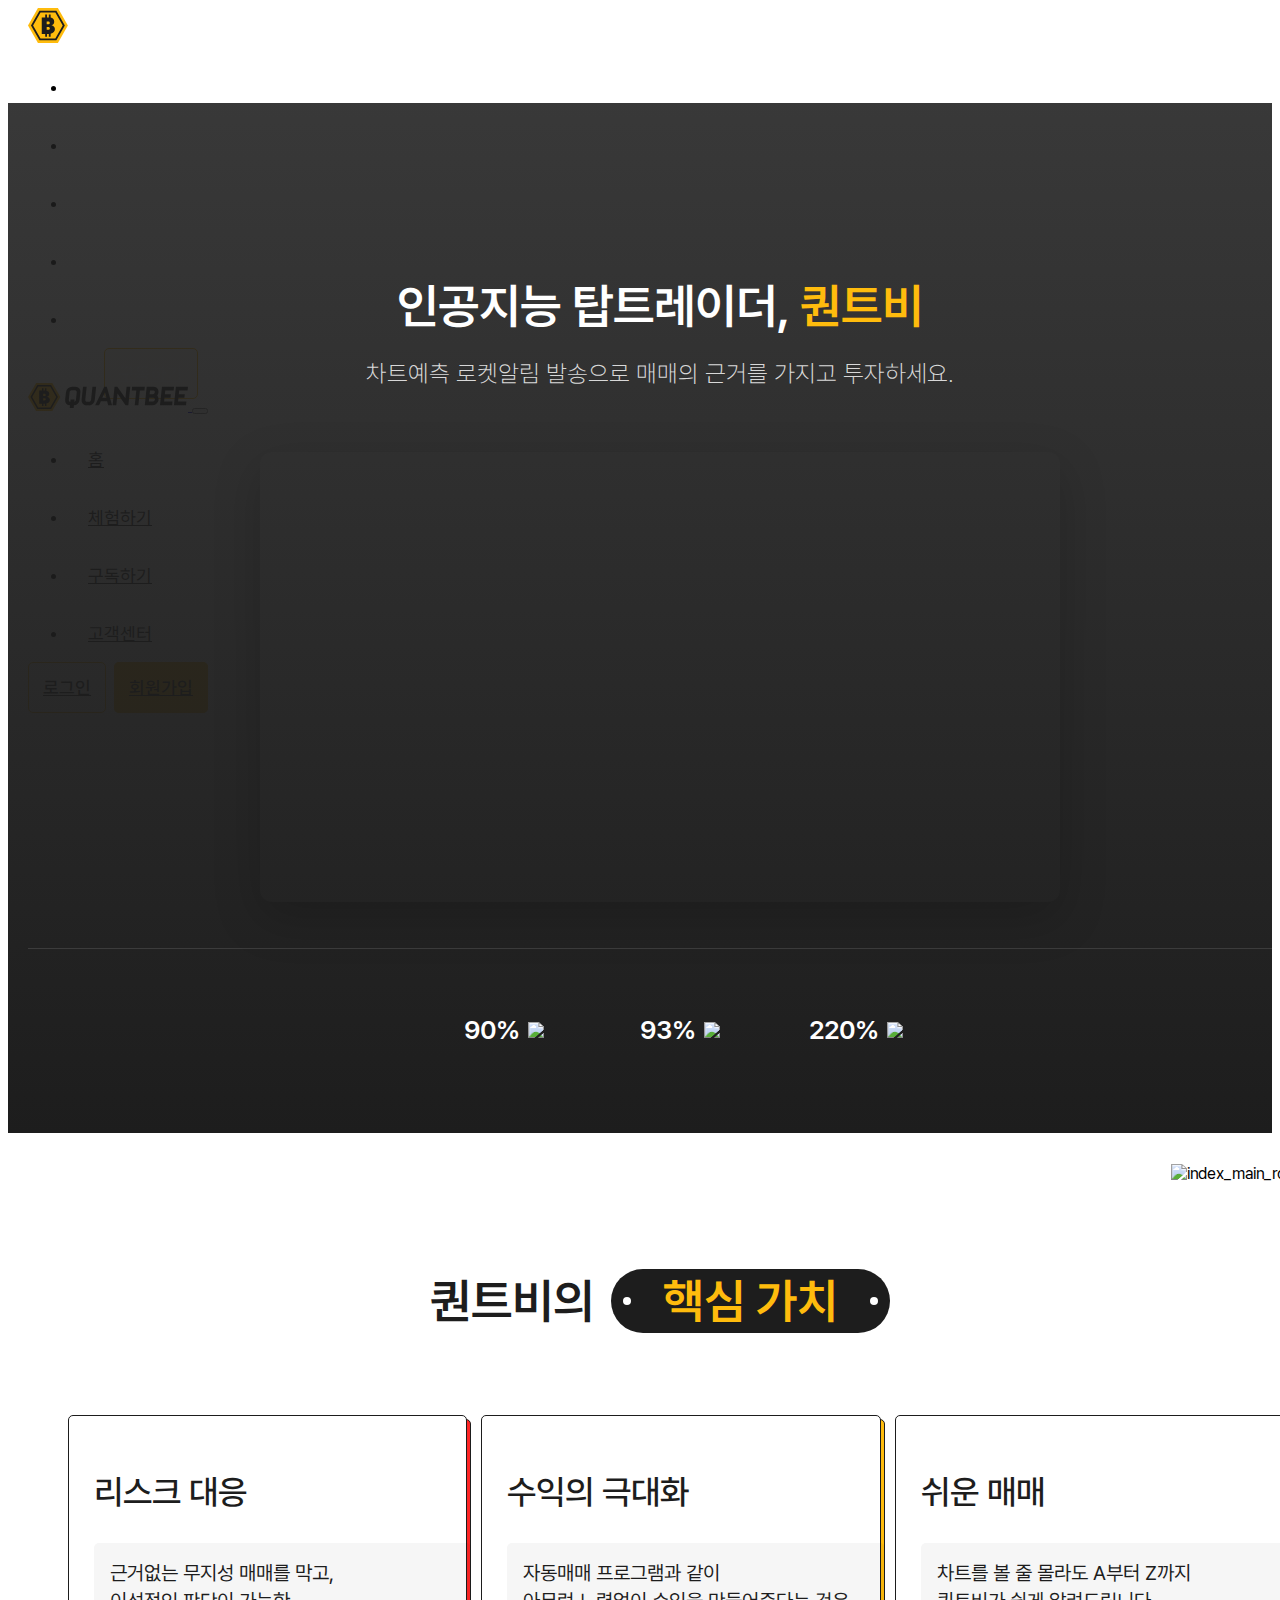
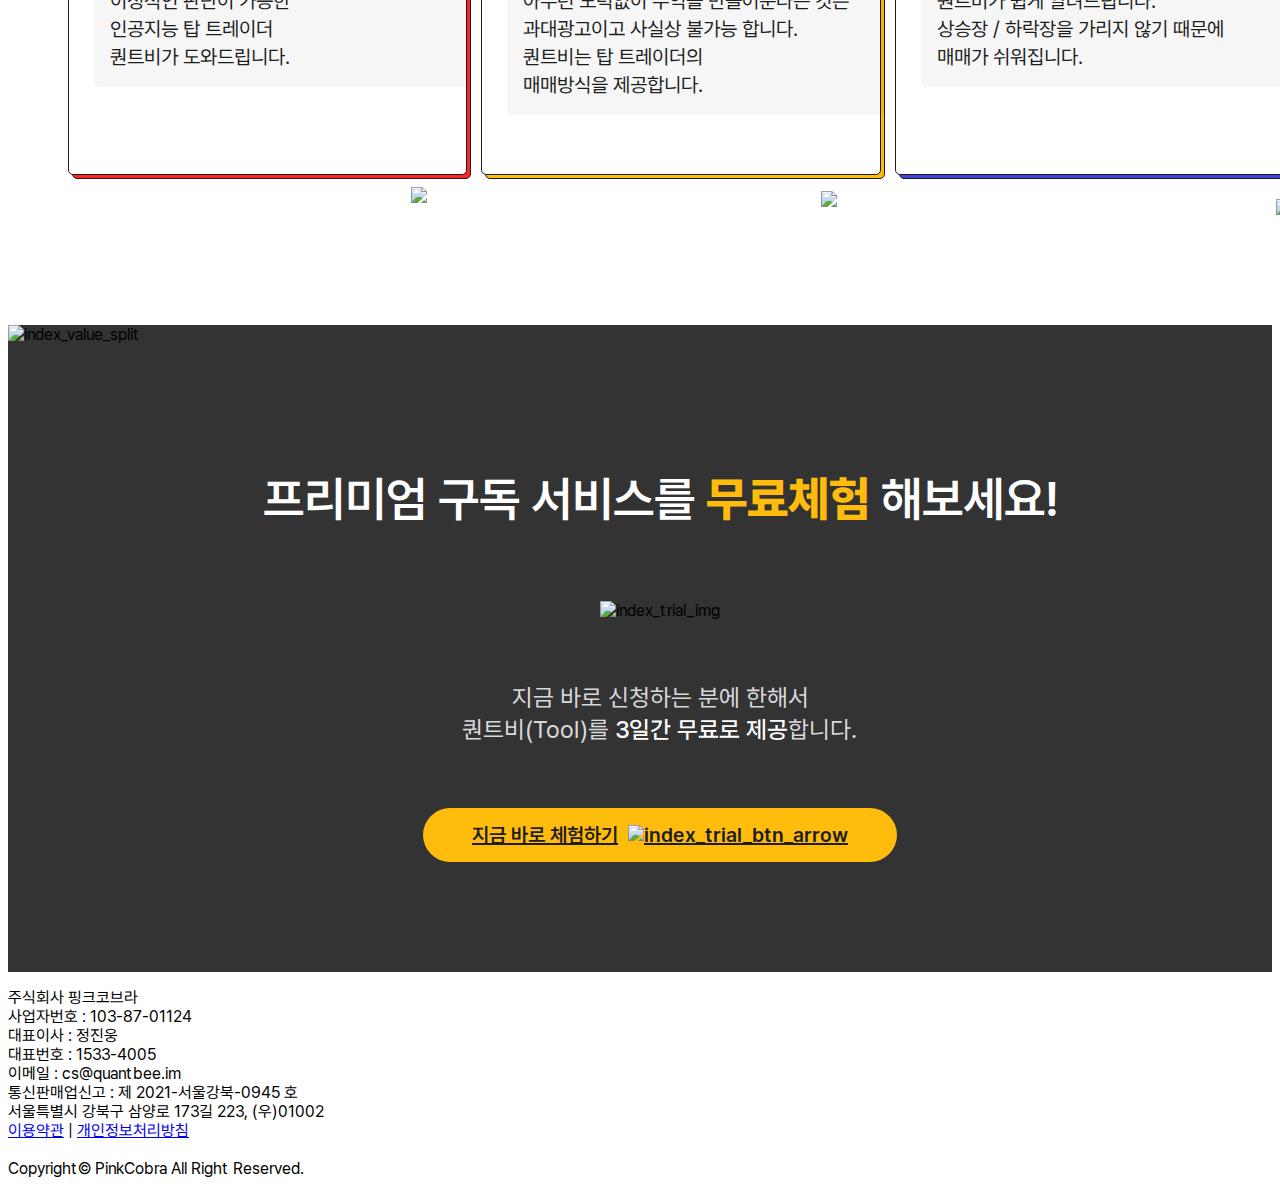
==== commit a30381cb: "[UI] 메인페이지 퍼센트 애니메이션 길이 늘리기" ====
--- a/index.html
+++ b/index.html
@@ -74,7 +74,7 @@
           <div class="collapse navbar-collapse justify-content-center">
             <ul class="nav col-12 col-md-auto justify-content-center main-menu">
               <li><a href="./index.html" class="nav-link">홈</a></li>
-              <li><a href="javascript:void(0);" class="nav-link">체험하기</a></li>
+              <li><a href="./trial.html" class="nav-link">체험하기</a></li>
               <li><a href="./pricing.html" class="nav-link">구독하기</a></li>
               <li><a href="javascript:void(0);" class="nav-link">마이페이지</a></li>
               <li><a href="./contact-us.html" class="nav-link">고객센터</a></li>
@@ -83,7 +83,7 @@
           <div class="action-btns text-end me-5 me-lg-0 d-none d-md-block d-lg-block">
             <a href="./login.html" class="btn btn-link text-decoration-none me-2">로그인</a>
 
-            <a href="./register.html" class="btn btn-primary">구독하기</a>
+            <a href="./pricing.html" class="btn btn-primary">구독하기</a>
           </div>
           <div class="offcanvas offcanvas-end" tabindex="-1" id="offcanvasWithBackdrop">
             <div class="offcanvas-header d-flex align-items-center mt-4">
@@ -136,7 +136,7 @@
           <li class="index_main_percent_li">
 
             <div class="index_main_percent">
-              90%
+              <p class="index_main_percent_number_area"><span class="index_main_percent_number">90</span>%</p>
               <img src="./assets/img/index/index_main_percent_arrow.svg" alt="index_main_percent_arrow">
             </div>
 
@@ -146,7 +146,7 @@
           <li class="index_main_percent_li">
 
             <div class="index_main_percent">
-              93%
+              <p class="index_main_percent_number_area"><span class="index_main_percent_number">93</span>%</p>
               <img src="./assets/img/index/index_main_percent_arrow.svg" alt="index_main_percent_arrow">
             </div>
 
@@ -156,7 +156,7 @@
           <li class="index_main_percent_li">
 
             <div class="index_main_percent">
-              220%
+              <p class="index_main_percent_number_area"><span class="index_main_percent_number">220</span>%</p>
               <img src="./assets/img/index/index_main_percent_arrow.svg" alt="index_main_percent_arrow" />
             </div>
 
@@ -285,6 +285,18 @@
         });
       }
     });
+
+    $('.index_main_percent_number').each(function () {
+        $(this).prop('Counter',0).animate({
+            Counter: $(this).text()
+        }, {
+            duration: 2000,
+            easing: 'swing',
+            step: function (now) {
+                $(this).text(Math.ceil(now));
+            }
+        });
+    });
   </script>
 </body>
 
--- a/assets/css/outsourcing.css
+++ b/assets/css/outsourcing.css
@@ -168,6 +168,79 @@
 #btnSubmit span {
   color: #1d1d1d; }
 
+.register_left_contents_area {
+  display: flex;
+  flex-direction: column; }
+  .register_left_contents_area .register_left_contents {
+    display: flex;
+    flex-direction: column;
+    height: 100%; }
+
+.register_intro_area {
+  margin-top: 32px;
+  position: relative;
+  text-align: left;
+  background-color: #1d1d1d;
+  border-radius: 14px;
+  padding: 20px; }
+  .register_intro_area .register_intro_text {
+    font-size: 24px;
+    line-height: 24px;
+    font-weight: 600;
+    color: #fff; }
+    .register_intro_area .register_intro_text span {
+      font-weight: 600;
+      color: #FFBC0D; }
+  .register_intro_area .register_character {
+    position: absolute;
+    bottom: -40px;
+    right: 20px;
+    width: 90px; }
+
+.register_intro_ul {
+  list-style: none;
+  padding: 0;
+  margin: 0; }
+
+.register_intro_li {
+  margin-top: 8px;
+  font-size: 18px;
+  line-height: 18px;
+  color: rgba(255, 255, 255, 0.74) !important; }
+  .register_intro_li:first-child {
+    margin-top: 0; }
+
+@media only screen and (max-width: 1400px) {
+  .register_intro_li {
+    margin-top: 6px;
+    font-size: 16px;
+    line-height: 16px; }
+
+  .register_intro_area .register_character {
+    width: 80px; } }
+@media only screen and (max-width: 1200px) {
+  .register_intro_li {
+    margin-top: 6px;
+    font-size: 16px;
+    line-height: 16px; }
+
+  .register_intro_area .register_intro_text {
+    font-size: 20px;
+    line-height: 20px; }
+  .register_intro_area .register_character {
+    width: 56px;
+    bottom: -34px;
+    right: 10px; } }
+@media only screen and (max-width: 992px) {
+  .sign_up_wrap {
+    display: flex;
+    flex-direction: column; }
+
+  .register_left_contents_area {
+    border-radius: 1rem !important; }
+
+  .register_intro_area {
+    margin-top: 0; } }
 .contact-us-promo .btn {
   margin: 0;
   background-color: #FFBC0D;
@@ -210,8 +283,7 @@
 
 .pricing-section {
   position: relative;
-  background-size: cover !important;
-  height: 600px; }
+  background-size: cover !important; }
   .pricing-section::before {
     display: block;
     content: '';
@@ -221,35 +293,234 @@
     width: 100%;
     height: 100%;
     background-color: rgba(29, 29, 29, 0.84); }
-
-.plan_container {
-  margin-top: -490px; }
-  .plan_container .pricing_title {
-    margin-top: 10px;
-    color: #fff; }
-  .plan_container .pricing_sub {
-    margin-top: 12px;
+  .pricing-section .wrapper_inner {
+    text-align: left; }
+
+.plan_container .pricing_title {
+  margin-top: 10px;
+  color: #fff; }
+.plan_container .pricing_sub {
+  margin-top: 12px;
+  font-size: 20px;
+  line-height: 20px;
+  font-weight: 400;
+  color: rgba(255, 255, 255, 0.64); }
+
+.pricing_contents_area {
+  overflow: hidden;
+  box-shadow: 0 1rem 3rem rgba(0, 0, 0, 0.18);
+  border: none; }
+  .pricing_contents_area .price_feature_area {
+    background-color: #343434; }
+    .pricing_contents_area .price_feature_area .price_feature_title {
+      font-size: 24px;
+      line-height: 24px;
+      color: #fff; }
+  .pricing_contents_area .price_subscription_area {
+    display: flex;
+    flex-direction: column;
+    background-color: #e6e6e6; }
+    .pricing_contents_area .price_subscription_area .btn-primary {
+      color: #1d1d1d;
+      font-weight: 700; }
+  .pricing_contents_area #pills-home-tab {
+    border-radius: 5px; }
+
+.price_feature_ul {
+  margin-top: 32px; }
+  .price_feature_ul li {
+    margin-top: 18px;
+    color: rgba(255, 255, 255, 0.64) !important;
+    padding: 0 !important;
+    line-height: 15px; }
+    .price_feature_ul li:first-child {
+      margin-top: 0; }
+
+.tab-content {
+  flex-grow: 1; }
+
+.price_subscription_contents {
+  display: flex !important;
+  justify-content: space-between;
+  flex-direction: column;
+  height: 100%; }
+
+.price_subscription_btn_area {
+  display: flex;
+  justify-content: space-between;
+  align-items: flex-end; }
+  .price_subscription_btn_area a.fa-pull-right {
+    margin: 0;
+    color: #1d1d1d;
+    text-decoration: none; }
+  .price_subscription_btn_area .fa-pull-right {
+    color: rgba(29, 29, 29, 0.64); }
+
+.pricing_review_area {
+  margin-top: 100px;
+  padding: 120px 0; }
+
+.pricing_text {
+  text-align: center; }
+  .pricing_text .pricing_category {
     font-size: 20px;
     line-height: 20px;
-    font-weight: 400;
-    color: rgba(255, 255, 255, 0.64); }
-
-.pricing-content-wrap {
-  overflow: hidden;
-  border: 2px solid #e6e6e6;
-  box-shadow: 0 1rem 3rem rgba(0, 0, 0, 0.18); }
-  .pricing-content-wrap.sign_up_wrap {
-    border: none; }
-  .pricing-content-wrap .price_feature_area {
-    background-color: #343434; }
-  .pricing-content-wrap .price_subscription_area {
-    background-color: #e6e6e6; }
-    .pricing-content-wrap .price_subscription_area .btn-primary {
+    font-weight: 500;
+    color: #FFBC0D; }
+  .pricing_text .pricing_title {
+    color: #1d1d1d;
+    margin-top: 12px;
+    font-size: 36px;
+    line-height: 36px;
+    font-weight: 700 !important; }
+  .pricing_text .pricing_sub {
+    margin-top: 16px;
+    font-size: 20px;
+    line-height: 28px;
+    color: rgba(29, 29, 29, 0.74); }
+
+.pricing_review_ul {
+  display: flex;
+  justify-content: center;
+  align-self: center;
+  margin-top: 50px;
+  font-size: 0; }
+
+.pricing_review_li {
+  padding: 86px 20px 20px 20px;
+  position: relative;
+  display: block;
+  border-radius: 25px;
+  margin-left: 16px;
+  width: calc((100% - 32px)/3);
+  box-shadow: 0 0 24px rgba(0, 0, 0, 0.08); }
+  .pricing_review_li:first-child {
+    margin-left: 0; }
+  .pricing_review_li .pricing_review_bg {
+    position: absolute;
+    z-index: -1;
+    left: 0;
+    top: 0; }
+  .pricing_review_li .pricing_review_profile {
+    display: inline-block;
+    border-radius: 50%;
+    overflow: hidden; }
+  .pricing_review_li .pricing_review_name {
+    margin-top: 24px;
+    font-size: 24px;
+    line-height: 24px;
+    font-weight: 700;
+    color: #1d1d1d; }
+  .pricing_review_li .pricing_review_star {
+    margin-top: 8px; }
+  .pricing_review_li .pricing_review_contents {
+    margin-top: 20px;
+    text-align: left;
+    display: block;
+    height: 260px;
+    border-radius: 16px;
+    padding: 20px;
+    font-size: 20px;
+    line-height: 28px;
+    background-color: rgba(29, 29, 29, 0.04);
+    color: rgba(29, 29, 29, 0.74); }
+    .pricing_review_li .pricing_review_contents span {
       color: #1d1d1d;
-      font-weight: 700; }
-  .pricing-content-wrap #pills-home-tab {
-    border-radius: 5px; }
-
+      font-weight: 600; }
+
+.faq_container {
+  text-align: left; }
+
+.faq_toggle_area {
+  margin-top: 50px !important; }
+  .faq_toggle_area .accordion-button {
+    color: #1d1d1d; }
+    .faq_toggle_area .accordion-button::after {
+      background-image: url("../img/pricing/pricing_faq_arrow.svg") !important; }
+
+@media only screen and (max-width: 992px) {
+  .pricing-section .plan_container .col-lg-8 {
+    width: 80%; }
+
+  .pricing_contents_area {
+    display: inline-block !important; }
+    .pricing_contents_area .price_feature_area {
+      border-radius: 0; }
+
+  .price_subscription_btn_area {
+    margin-top: 50px; }
+
+  .pricing_review_area {
+    padding: 60px 0; }
+
+  .pricing_review_ul {
+    flex-direction: column; }
+
+  .pricing_review_li {
+    padding: 20px;
+    width: 100%;
+    margin-left: 0;
+    margin-top: 16px;
+    display: block; }
+    .pricing_review_li:first-child {
+      margin-top: 0; }
+    .pricing_review_li .pricing_review_contents {
+      height: auto; }
+
+  .faq_toggle_area {
+    margin-top: 34px !important; } }
+@media only screen and (max-width: 768px) {
+  .pricing-section .plan_container h4 {
+    font-size: 16px; }
+  .pricing-section .plan_container .pricing_title {
+    margin-top: 8px;
+    font-size: 28px;
+    line-height: 28px; }
+  .pricing-section .plan_container .pricing_sub {
+    margin-top: 8px;
+    font-size: 16px;
+    line-height: 23px; }
+  .pricing-section .plan_container .col-lg-8 {
+    width: 100%; }
+
+  .pricing_contents_area .price_feature_area .price_feature_title {
+    font-size: 22px;
+    line-height: 22px; }
+
+  .price_feature_ul {
+    margin-top: 28px; }
+
+  .pricing_text {
+    text-align: center; }
+    .pricing_text .pricing_category {
+      font-size: 16px;
+      line-height: 16px;
+      font-weight: 500;
+      color: #FFBC0D; }
+    .pricing_text .pricing_title {
+      margin-top: 8px;
+      font-size: 28px;
+      line-height: 34px; }
+    .pricing_text .pricing_sub {
+      margin-top: 8px;
+      font-size: 16px;
+      line-height: 23px; }
+
+  .pricing_review_ul {
+    margin-top: 30px; }
+
+  .pricing_review_li .pricing_review_profile {
+    width: 80px; }
+  .pricing_review_li .pricing_review_name {
+    margin-top: 20px;
+    font-size: 20px;
+    line-height: 20px; }
+  .pricing_review_li .pricing_review_star {
+    width: 80px; }
+  .pricing_review_li .pricing_review_contents {
+    margin-top: 16px;
+    font-size: 16px;
+    line-height: 24px; } }
 .wrapper_inner {
   position: relative;
   z-index: 2;
@@ -311,20 +582,22 @@
   font-size: 0; }
 
 .index_main_percent_li {
+  width: 110px;
   display: inline-flex;
   flex-direction: column;
   justify-content: center;
   align-items: center;
-  margin-left: 92px; }
+  margin-left: 66px; }
   .index_main_percent_li:first-child {
     margin-left: 0; }
   .index_main_percent_li .index_main_percent {
     display: flex;
-    align-items: center;
-    font-size: 26px;
-    line-height: 26px;
-    font-weight: 600;
-    color: #fff; }
+    align-items: center; }
+    .index_main_percent_li .index_main_percent .index_main_percent_number_area {
+      font-size: 26px;
+      line-height: 26px;
+      font-weight: 600;
+      color: #fff; }
     .index_main_percent_li .index_main_percent img {
       margin-left: 8px; }
   .index_main_percent_li .index_main_percent_label {
@@ -622,12 +895,13 @@
       margin: 24px 0; }
 
   .index_main_percent_li {
-    margin-left: 30px; }
-    .index_main_percent_li .index_main_percent {
+    width: 100px;
+    margin-left: 8px; }
+    .index_main_percent_li .index_main_percent .index_main_percent_number_area {
       font-size: 22px;
       line-height: 22px; }
-      .index_main_percent_li .index_main_percent img {
-        width: 18px; }
+    .index_main_percent_li .index_main_percent img {
+      width: 18px; }
     .index_main_percent_li .index_main_percent_label {
       font-size: 14px;
       line-height: 14px; }
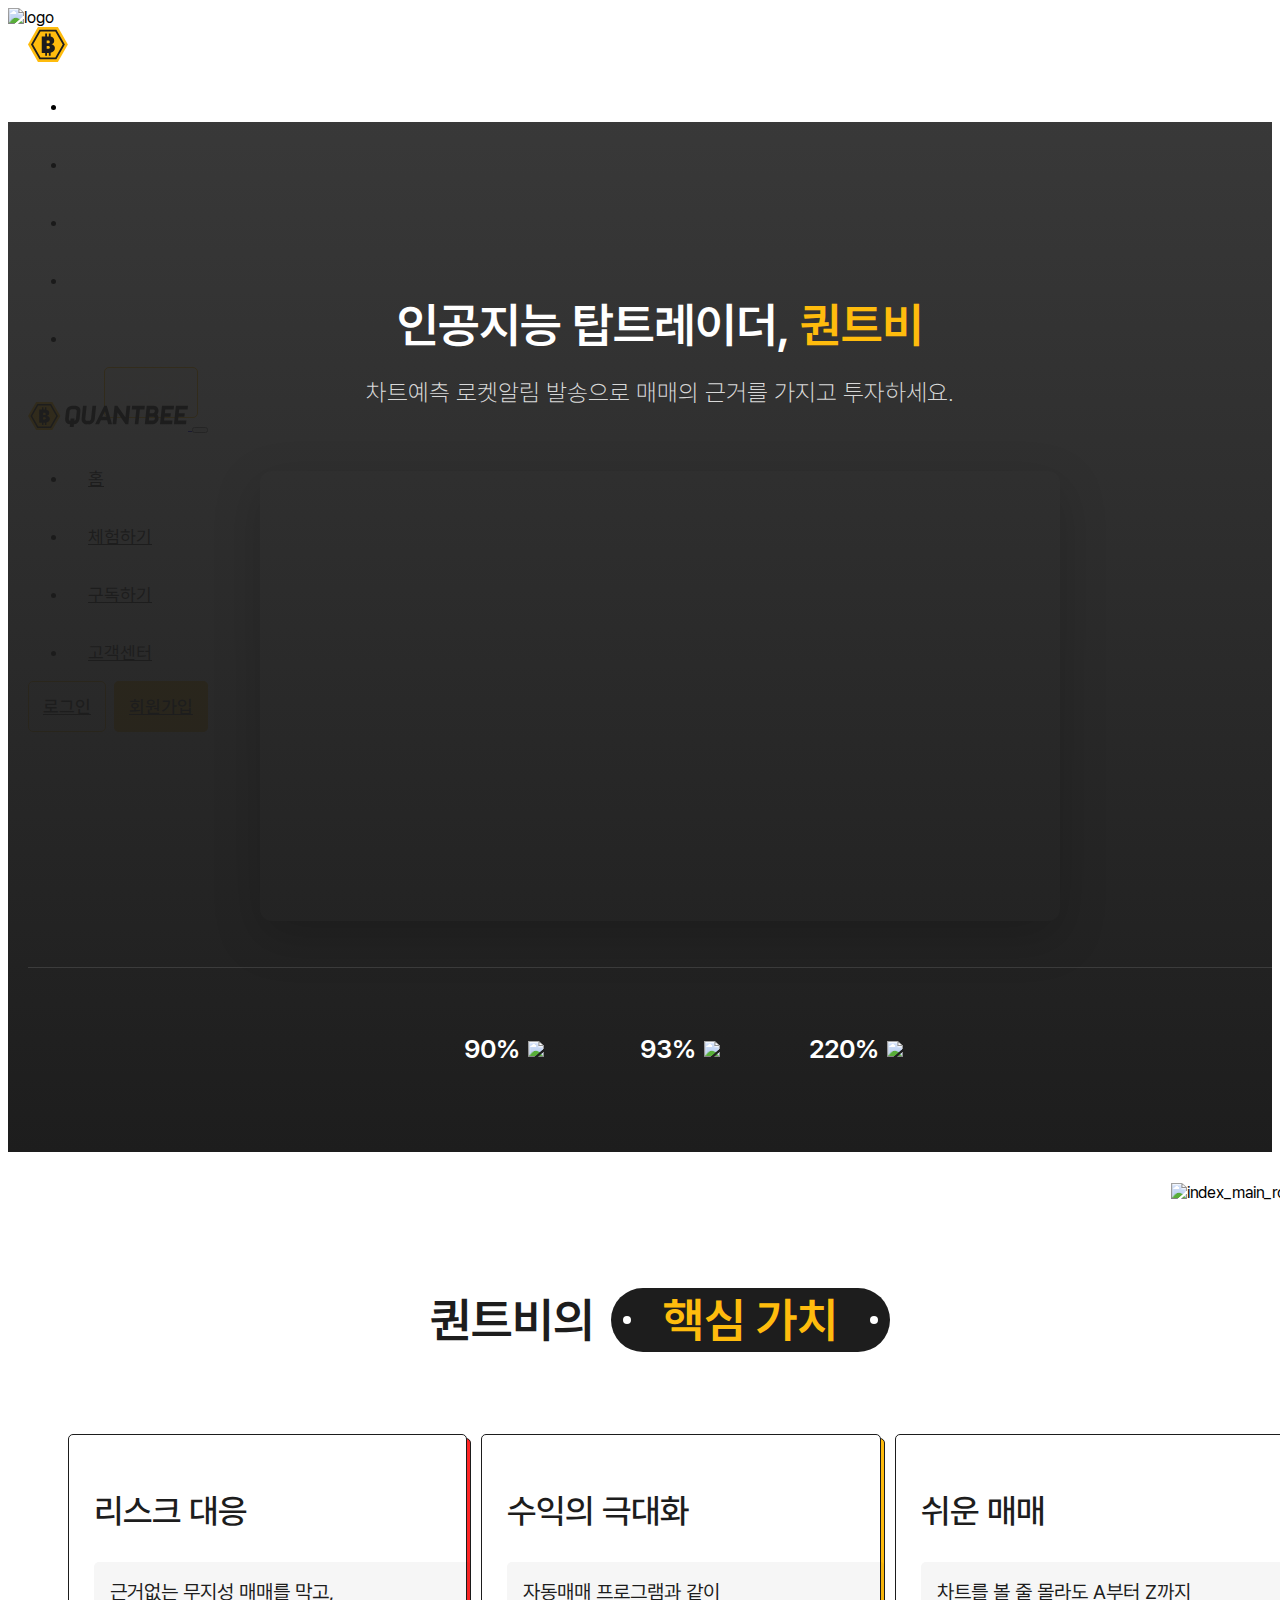
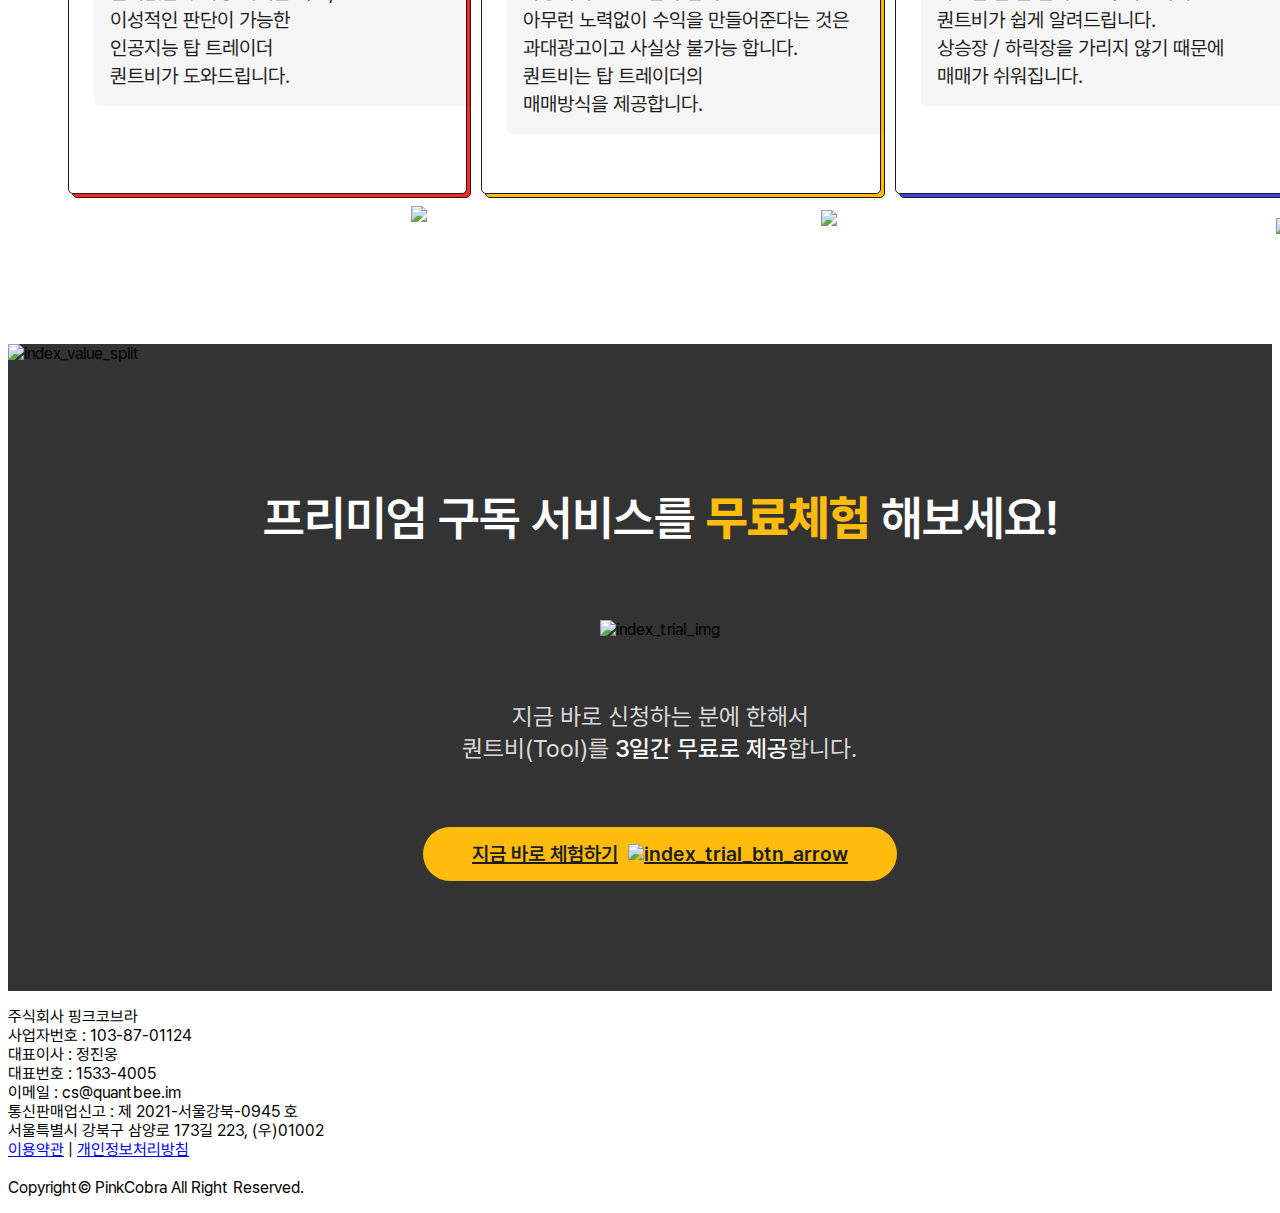
==== commit 492b3c81: "[UI] 메인페이지 Preloader 원복" ====
--- a/index.html
+++ b/index.html
@@ -56,6 +56,13 @@
 </head>
 
 <body>
+  <div id="preloader">
+    <div class="preloader-wrap">
+      <img src="assets/img/brand-logo/QB.png" alt="logo" class="img-fluid preloader-icon" />
+      <div class="loading-bar"></div>
+    </div>
+  </div>
+  <div class="main-wrapper">
     <link rel="stylesheet" href="./assets/css/custom.css">
     <link rel="stylesheet" href="./assets/css/main.css">
     <link rel="stylesheet" href="./assets/css/style_profile.css">
@@ -226,7 +233,7 @@
           지금 바로 신청하는 분에 한해서 <br />
           퀀트비(Tool)를 <span>3일간 무료로 제공</span>합니다.
         </p>
-        <a href="javascript:void(0);" class="index_trial_btn" data-aos="fade-up" data-aos-delay="150">
+        <a href="./trial.html" class="index_trial_btn" data-aos="fade-up" data-aos-delay="150">
           지금 바로 체험하기
           <img src="./assets/img/index/index_trial_btn_arrow.svg" alt="index_trial_btn_arrow">
         </a>
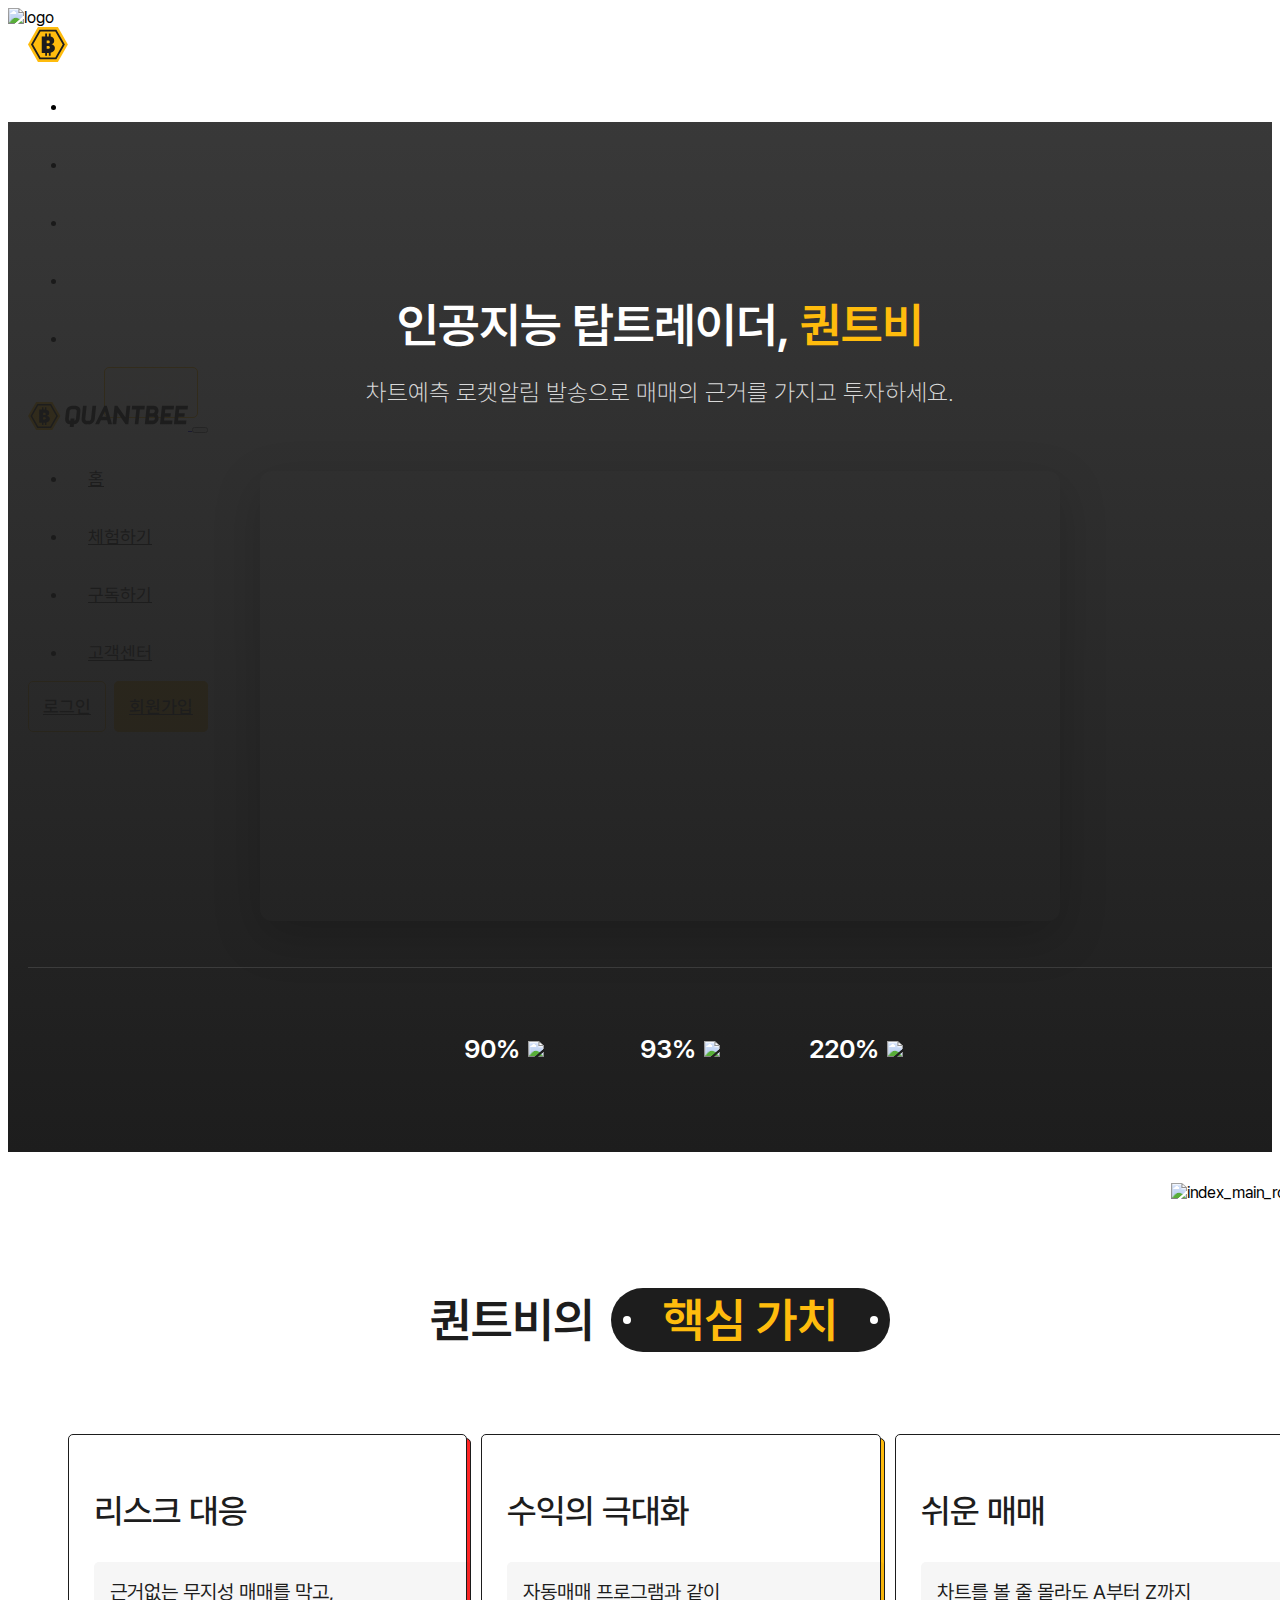
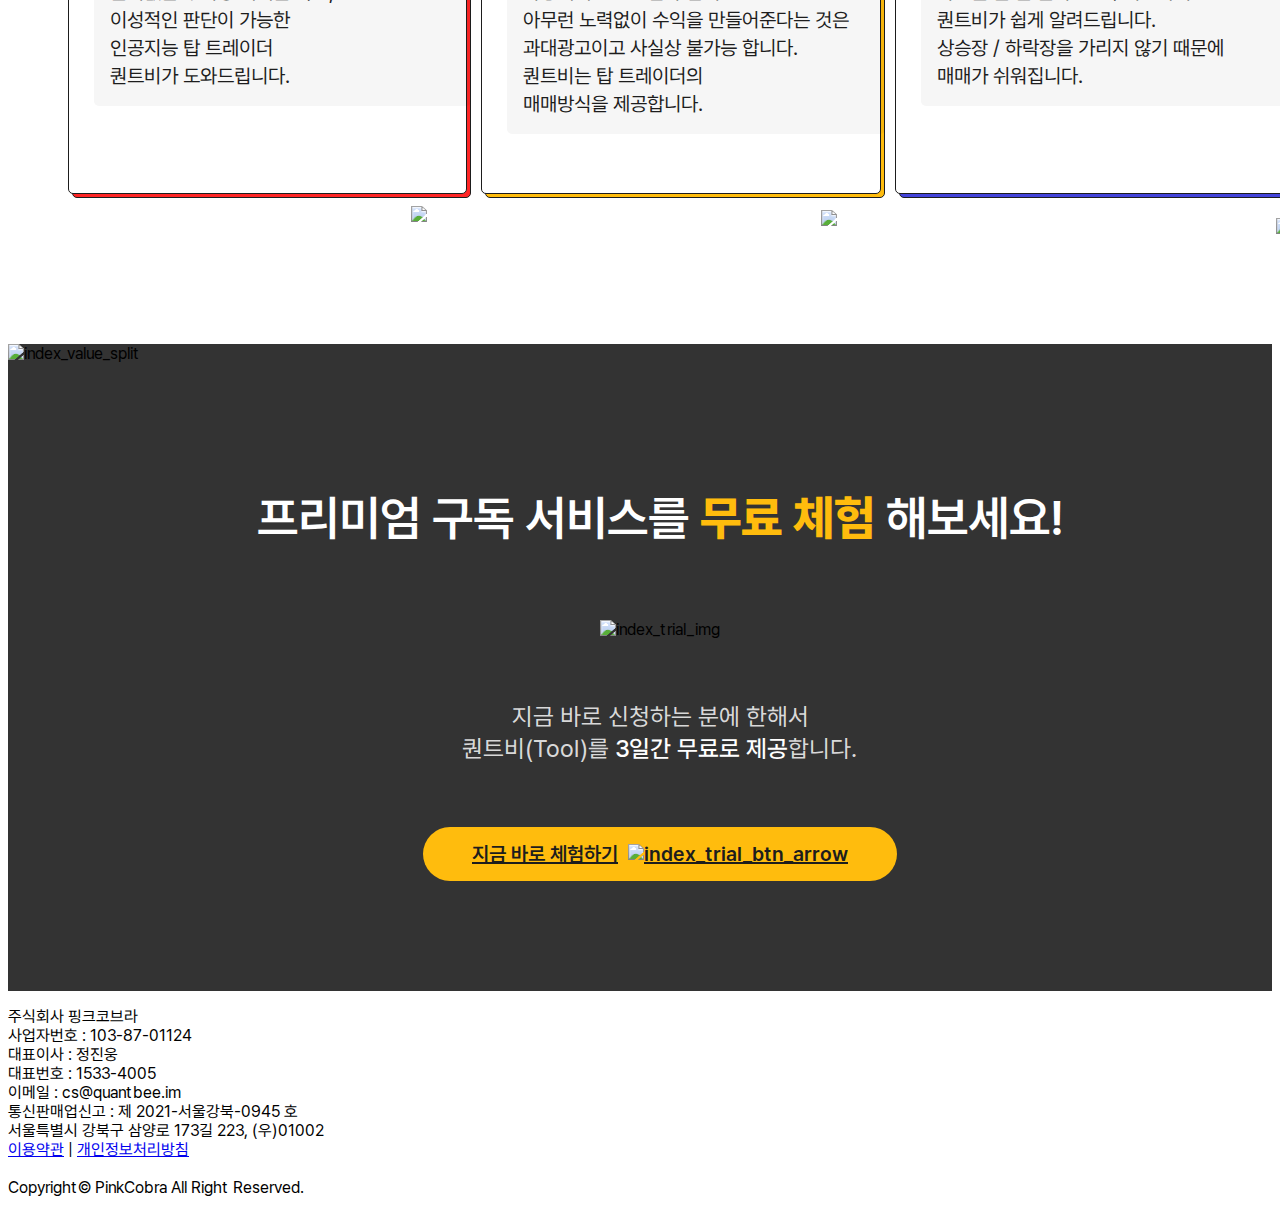
==== commit c88c1d66: "[Docs] 무료체험 띄어쓰기 수정" ====
--- a/index.html
+++ b/index.html
@@ -227,7 +227,7 @@
 
     <section class="index_trial_area">
       <div class="wrapper_inner">
-        <h2 class="index_trial_title" data-aos="fade-up">프리미엄 구독 서비스를<br class="onlyMobileBr"> <span>무료체험</span> 해보세요!</h2>
+        <h2 class="index_trial_title" data-aos="fade-up">프리미엄 구독 서비스를<br class="onlyMobileBr"> <span>무료 체험</span> 해보세요!</h2>
         <img class="index_trial_img" src="./assets/img/index/index_trial_img.png" alt="index_trial_img" data-aos="fade-up" data-aos-delay="50">
         <p class="index_trial_sub" data-aos="fade-up" data-aos-delay="100">
           지금 바로 신청하는 분에 한해서 <br />
